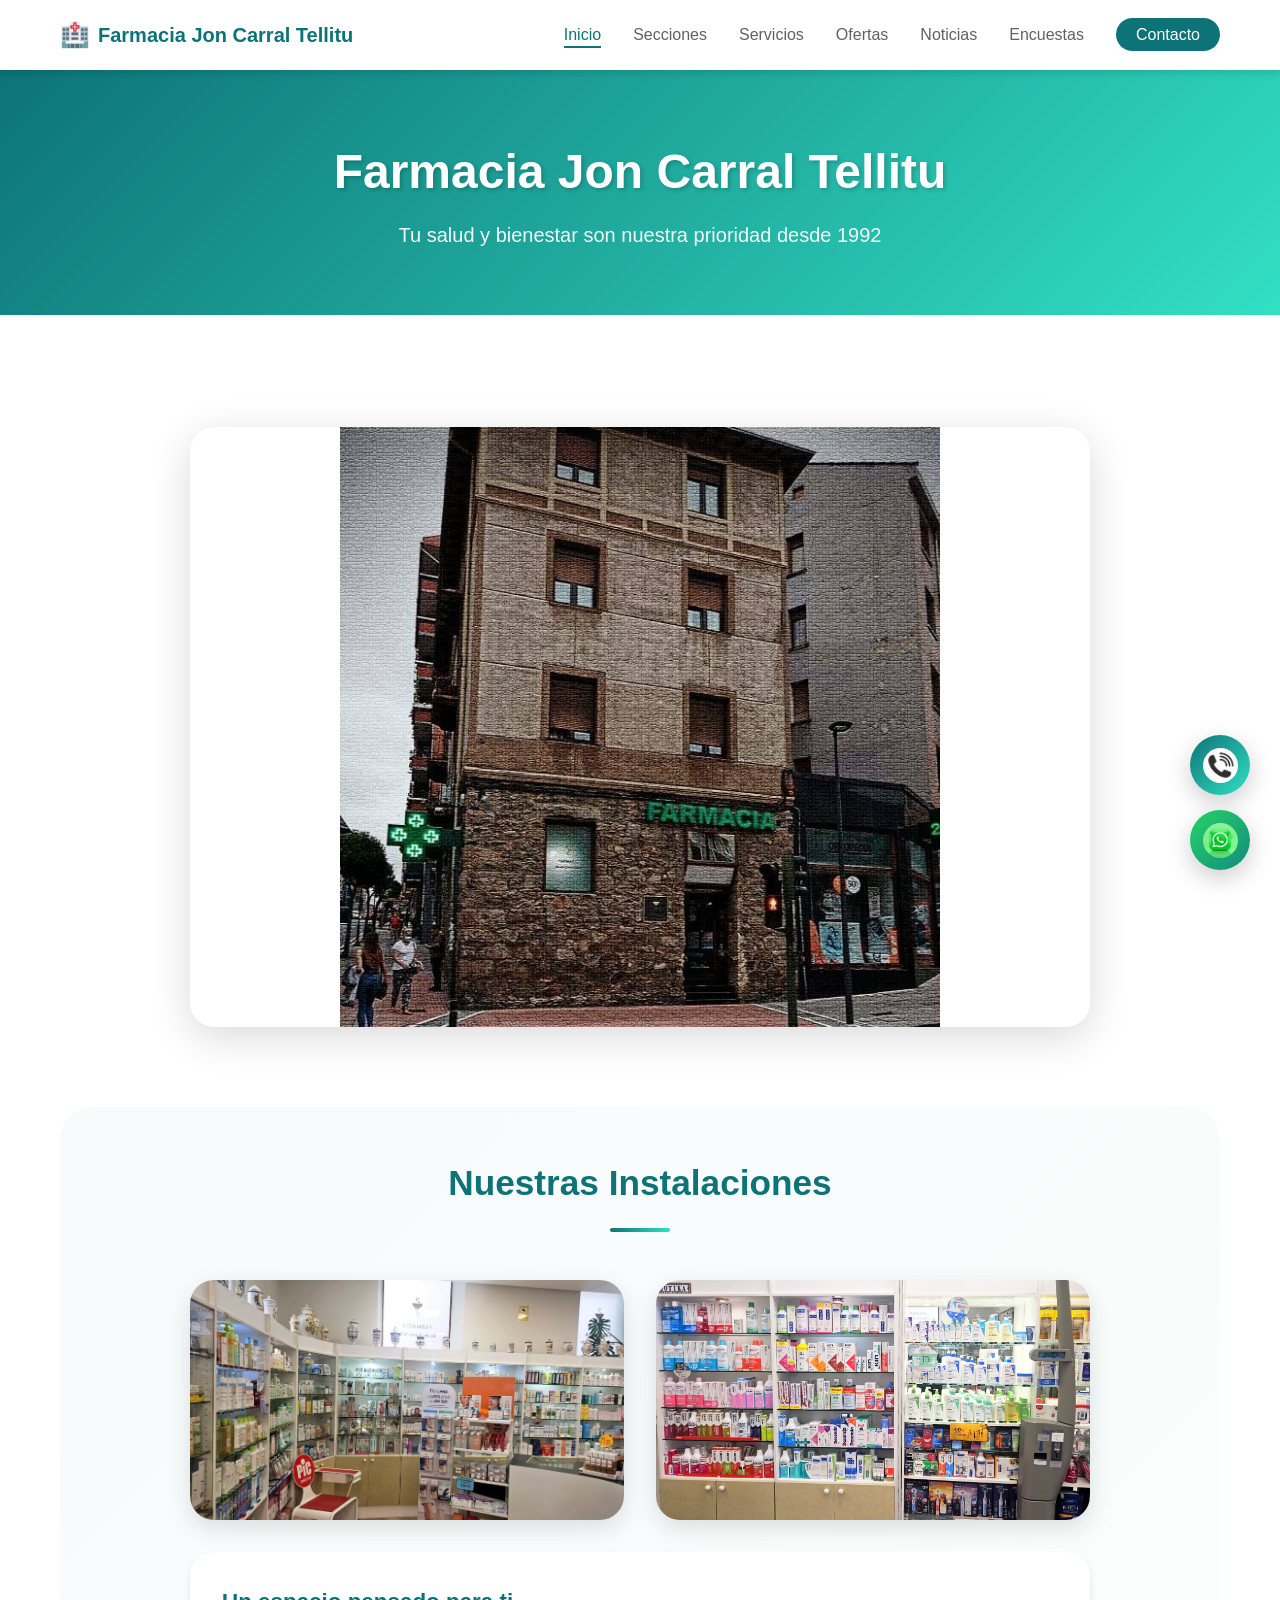
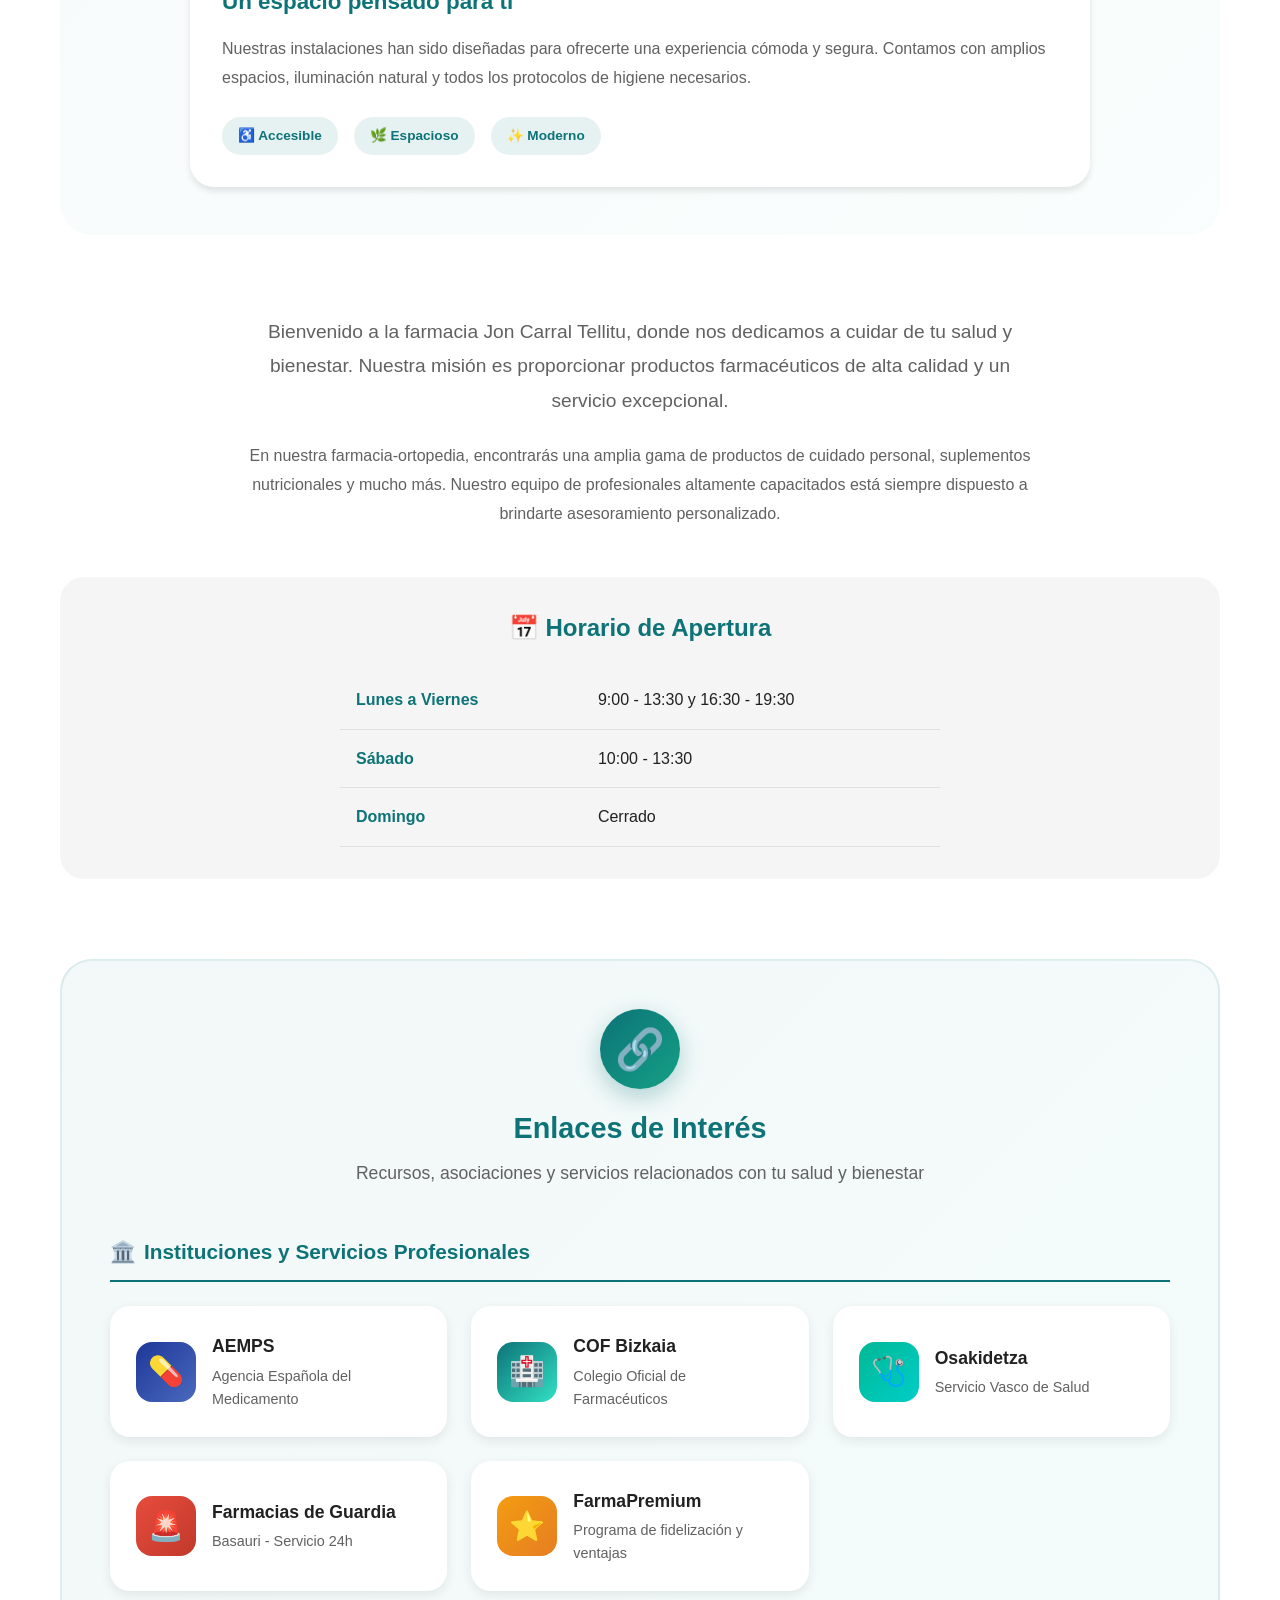
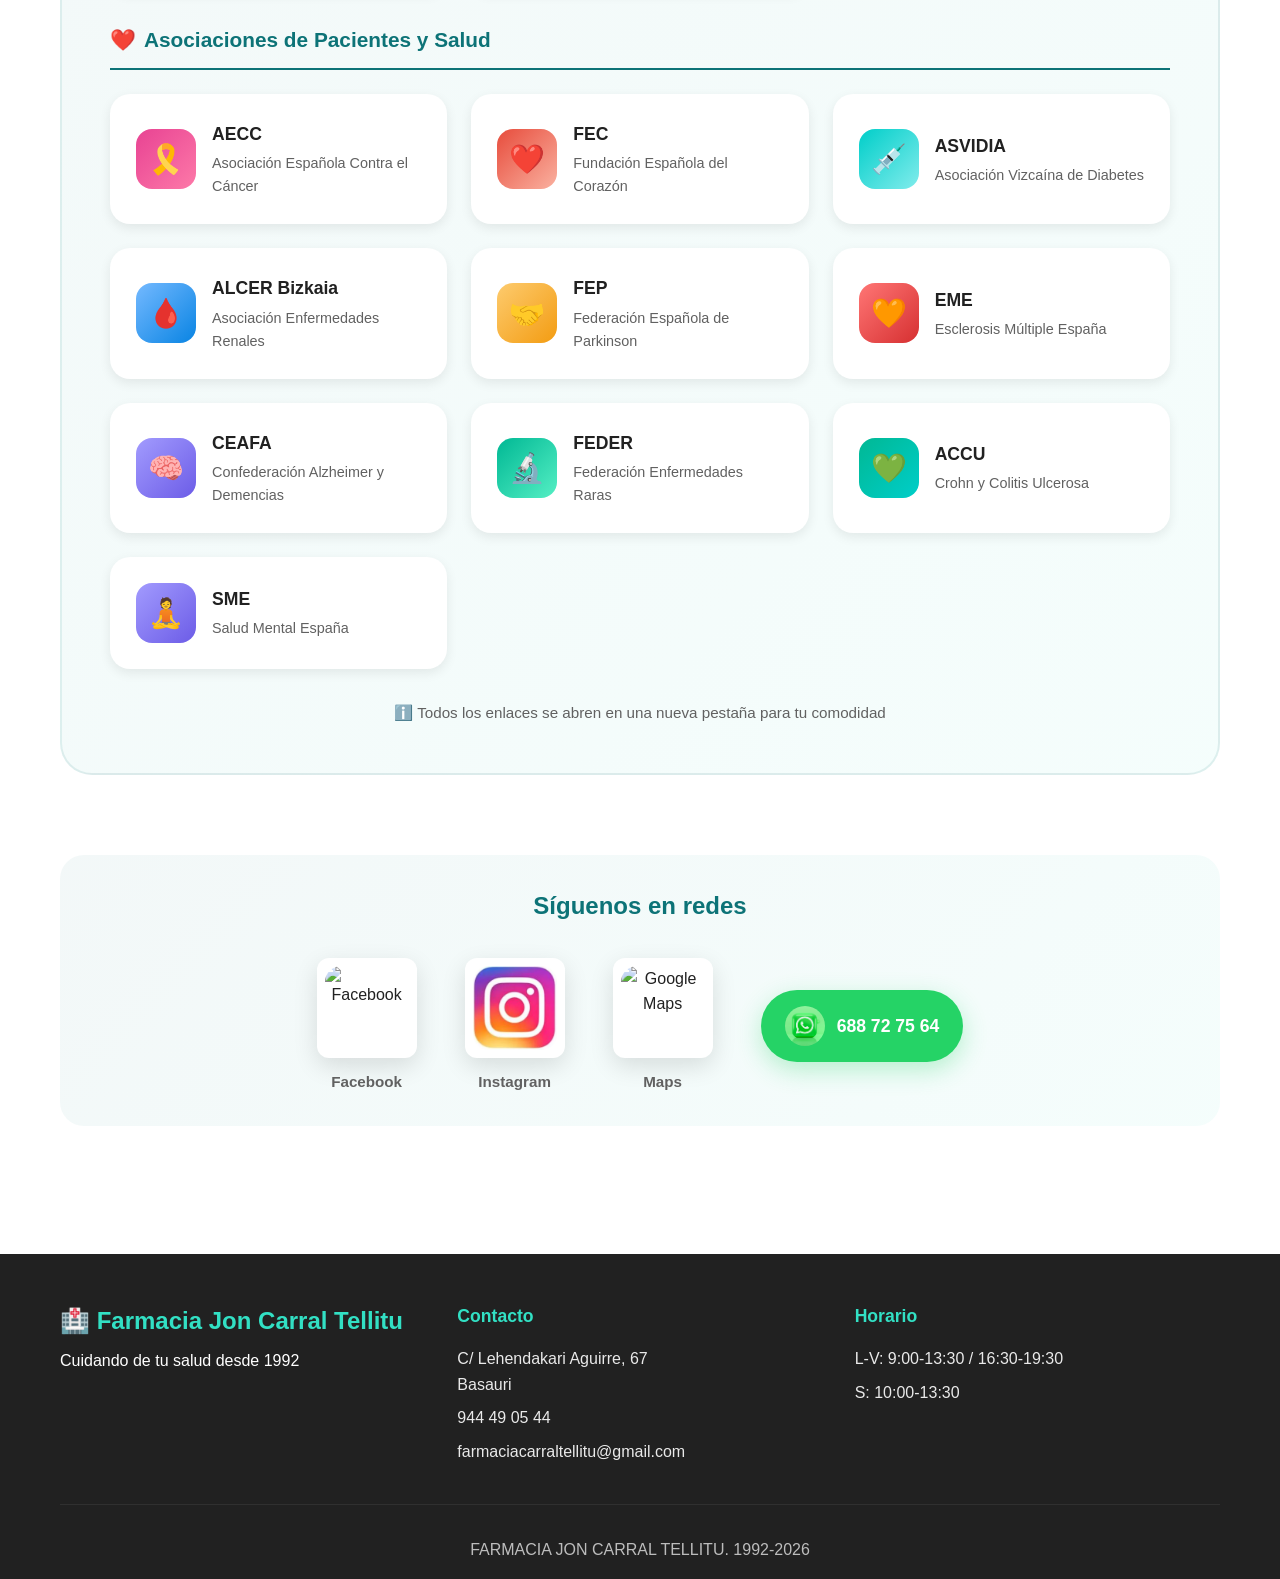
==== index.html @ be155a73 "Add files via upload" ====
<!DOCTYPE html>
<html lang="es">
<head>
    <meta charset="UTF-8">
    <meta http-equiv="X-UA-Compatible" content="IE=edge">
    <meta name="viewport" content="width=device-width, initial-scale=1.0">
    <title>Farmacia Jon Carral Tellitu | Inicio</title>
    <link rel="stylesheet" href="styles.css">
</head>
<body>
    <!-- Navegación -->
    <nav class="navbar">
        <div class="container navbar-container">
            <a href="index.html" class="navbar-brand">
                <span>🏥</span>
                Farmacia Jon Carral Tellitu
            </a>
            <ul class="navbar-menu" id="navbarMenu">
                <li><a href="index.html" class="navbar-link active">Inicio</a></li>
                <li><a href="secciones.html" class="navbar-link">Secciones</a></li>
                <li><a href="servicios.html" class="navbar-link">Servicios</a></li>
                <li><a href="ofertas.html" class="navbar-link">Ofertas</a></li>
                <li><a href="noticias.html" class="navbar-link">Noticias</a></li>
                <li><a href="encuestas.html" class="navbar-link">Encuestas</a></li>
                <li><a href="contacto.html" class="navbar-link btn-contact">Contacto</a></li>
            </ul>
            <div class="navbar-toggle" id="navbarToggle">
                <span></span>
                <span></span>
                <span></span>
            </div>
        </div>
    </nav>

    <!-- Header -->
    <header class="page-header">
        <div class="container">
            <h1 class="page-title">Farmacia Jon Carral Tellitu</h1>
            <p class="page-subtitle">Tu salud y bienestar son nuestra prioridad desde 1992</p>
        </div>
    </header>

    <!-- Contenido -->
    <main class="section">
        <div class="container">
            <!-- Imagen de fachada - CENTRADA -->
            <div class="fachada-container">
                <div class="fachada-wrapper">
                    <img src="fotos/fachada-farmacia.jpg" alt="Fachada de la farmacia Jon Carral Tellitu">
                </div>
            </div>

            <!-- Galería de interiores - SIN LA FOTO DEL MEDIO -->
            <div class="galeria-interiores">
                <h2 class="galeria-titulo">Nuestras Instalaciones</h2>
                
                <div class="galeria-grid-2">
                    <!-- Imagen 1 -->
                    <div class="galeria-item animate-fadeInUp stagger-1">
                        <img src="fotos/interior1.jpg" alt="Interior de la farmacia">
                        <div class="galeria-overlay">
                            <h4>Interior Principal</h4>
                        </div>
                    </div>
                    
                    <!-- Imagen 2 (antes imagen 3) -->
                    <div class="galeria-item animate-fadeInUp stagger-2">
                        <img src="fotos/interior3.jpg" alt="Zona de espera">
                        <div class="galeria-overlay">
                            <h4>Zona de Espera</h4>
                        </div>
                    </div>
                    
                    <!-- Texto descriptivo -->
                    <div class="galeria-texto animate-fadeInUp stagger-3">
                        <h3>Un espacio pensado para ti</h3>
                        <p>Nuestras instalaciones han sido diseñadas para ofrecerte una experiencia cómoda y segura. Contamos con amplios espacios, iluminación natural y todos los protocolos de higiene necesarios.</p>
                        <div class="galeria-tags">
                            <span class="galeria-tag">♿ Accesible</span>
                            <span class="galeria-tag">🌿 Espacioso</span>
                            <span class="galeria-tag">✨ Moderno</span>
                        </div>
                    </div>
                </div>
            </div>

            <!-- Introducción -->
            <div class="intro-seccion">
                <p class="intro-texto-principal">
                    Bienvenido a la farmacia Jon Carral Tellitu, donde nos dedicamos a cuidar de tu salud y bienestar. Nuestra misión es proporcionar productos farmacéuticos de alta calidad y un servicio excepcional.
                </p>
                <p class="intro-texto-secundario">
                    En nuestra farmacia-ortopedia, encontrarás una amplia gama de productos de cuidado personal, suplementos nutricionales y mucho más. Nuestro equipo de profesionales altamente capacitados está siempre dispuesto a brindarte asesoramiento personalizado.
                </p>
            </div>

            <!-- Horario -->
            <div class="horario-section animate-fadeInUp">
                <h2 class="horario-titulo">📅 Horario de Apertura</h2>
                <table class="horario-table">
                    <tr>
                        <th>Lunes a Viernes</th>
                        <td>9:00 - 13:30 y 16:30 - 19:30</td>
                    </tr>
                    <tr>
                        <th>Sábado</th>
                        <td>10:00 - 13:30</td>
                    </tr>
                    <tr>
                        <th>Domingo</th>
                        <td>Cerrado</td>
                    </tr>
                </table>
            </div>

            <!-- Enlaces de Interés -->
            <div class="enlaces-interes">
                <div class="enlaces-header">
                    <div class="enlaces-icono">🔗</div>
                    <h3 class="enlaces-titulo">Enlaces de Interés</h3>
                    <p class="enlaces-subtitulo">Recursos, asociaciones y servicios relacionados con tu salud y bienestar</p>
                </div>

                <!-- SECCIÓN 1: Enlaces Institucionales -->
                <h4 class="enlaces-seccion-titulo"><span>🏛️</span> Instituciones y Servicios Profesionales</h4>
                
                <div class="enlaces-grid">
                    <a href="https://www.aemps.gob.es/" target="_blank" rel="noopener noreferrer" class="enlace-card">
                        <div class="enlace-icono aemps">💊</div>
                        <div class="enlace-info">
                            <h4>AEMPS</h4>
                            <p>Agencia Española del Medicamento</p>
                        </div>
                    </a>

                    <a href="https://www.cofbizkaia.eus/" target="_blank" rel="noopener noreferrer" class="enlace-card">
                        <div class="enlace-icono cof">🏥</div>
                        <div class="enlace-info">
                            <h4>COF Bizkaia</h4>
                            <p>Colegio Oficial de Farmacéuticos</p>
                        </div>
                    </a>

                    <a href="https://www.osakidetza.euskadi.eus/" target="_blank" rel="noopener noreferrer" class="enlace-card">
                        <div class="enlace-icono osakidetza">🩺</div>
                        <div class="enlace-info">
                            <h4>Osakidetza</h4>
                            <p>Servicio Vasco de Salud</p>
                        </div>
                    </a>

                    <a href="https://www.cofbizkaia.eus/farmacia_de_guardia/" target="_blank" rel="noopener noreferrer" class="enlace-card">
                        <div class="enlace-icono guardia">🚨</div>
                        <div class="enlace-info">
                            <h4>Farmacias de Guardia</h4>
                            <p>Basauri - Servicio 24h</p>
                        </div>
                    </a>

                    <a href="https://farmaciacarraltellitu.farmapremium.com/" target="_blank" rel="noopener noreferrer" class="enlace-card">
                        <div class="enlace-icono farmapremium">⭐</div>
                        <div class="enlace-info">
                            <h4>FarmaPremium</h4>
                            <p>Programa de fidelización y ventajas</p>
                        </div>
                    </a>
                </div>

                <!-- SECCIÓN 2: Asociaciones de Pacientes -->
                <h4 class="enlaces-seccion-titulo"><span>❤️</span> Asociaciones de Pacientes y Salud</h4>
                
                <div class="enlaces-grid">
                    <a href="https://www.aecc.es/" target="_blank" rel="noopener noreferrer" class="enlace-card">
                        <div class="enlace-icono aecc">🎗️</div>
                        <div class="enlace-info">
                            <h4>AECC</h4>
                            <p>Asociación Española Contra el Cáncer</p>
                        </div>
                    </a>

                    <a href="https://www.fundaciondelcorazon.com/" target="_blank" rel="noopener noreferrer" class="enlace-card">
                        <div class="enlace-icono fec">❤️</div>
                        <div class="enlace-info">
                            <h4>FEC</h4>
                            <p>Fundación Española del Corazón</p>
                        </div>
                    </a>

                    <a href="https://asvidia.org/" target="_blank" rel="noopener noreferrer" class="enlace-card">
                        <div class="enlace-icono asvidia">💉</div>
                        <div class="enlace-info">
                            <h4>ASVIDIA</h4>
                            <p>Asociación Vizcaína de Diabetes</p>
                        </div>
                    </a>

                    <a href="https://www.alcerbizkaia.org/" target="_blank" rel="noopener noreferrer" class="enlace-card">
                        <div class="enlace-icono alcer">🩸</div>
                        <div class="enlace-info">
                            <h4>ALCER Bizkaia</h4>
                            <p>Asociación Enfermedades Renales</p>
                        </div>
                    </a>

                    <a href="https://www.esparkinson.es/" target="_blank" rel="noopener noreferrer" class="enlace-card">
                        <div class="enlace-icono fep">🤝</div>
                        <div class="enlace-info">
                            <h4>FEP</h4>
                            <p>Federación Española de Parkinson</p>
                        </div>
                    </a>

                    <a href="https://www.esclerosismultiple.com/" target="_blank" rel="noopener noreferrer" class="enlace-card">
                        <div class="enlace-icono eme">🧡</div>
                        <div class="enlace-info">
                            <h4>EME</h4>
                            <p>Esclerosis Múltiple España</p>
                        </div>
                    </a>

                    <a href="https://www.ceafa.es/" target="_blank" rel="noopener noreferrer" class="enlace-card">
                        <div class="enlace-icono ceafa">🧠</div>
                        <div class="enlace-info">
                            <h4>CEAFA</h4>
                            <p>Confederación Alzheimer y Demencias</p>
                        </div>
                    </a>

                    <a href="https://www.enfermedades-raras.org/" target="_blank" rel="noopener noreferrer" class="enlace-card">
                        <div class="enlace-icono feder">🔬</div>
                        <div class="enlace-info">
                            <h4>FEDER</h4>
                            <p>Federación Enfermedades Raras</p>
                        </div>
                    </a>

                    <a href="https://www.accu.es/" target="_blank" rel="noopener noreferrer" class="enlace-card">
                        <div class="enlace-icono accu">💚</div>
                        <div class="enlace-info">
                            <h4>ACCU</h4>
                            <p>Crohn y Colitis Ulcerosa</p>
                        </div>
                    </a>

                    <a href="https://www.saludmentalespana.es/" target="_blank" rel="noopener noreferrer" class="enlace-card">
                        <div class="enlace-icono sme">🧘</div>
                        <div class="enlace-info">
                            <h4>SME</h4>
                            <p>Salud Mental España</p>
                        </div>
                    </a>
                </div>

                <p class="enlaces-nota">
                    <span>ℹ️</span> 
                    Todos los enlaces se abren en una nueva pestaña para tu comodidad
                </p>
            </div>

            <!-- Redes sociales - BOTÓN WHATSAPP CORREGIDO -->
            <div class="redes-sociales">
                <h3>Síguenos en redes</h3>
                
                <div class="redes-container">
                    
                    <a href="https://www.facebook.com/farmaciajoncarral" target="_blank" rel="noopener noreferrer" class="red-social">
                        <div class="red-icono">
                            <img src="fotos/facebook.jpg" alt="Facebook">
                        </div>
                        <span class="red-nombre">Facebook</span>
                    </a>

                    <a href="https://www.instagram.com/farmaciajoncarral/" target="_blank" rel="noopener noreferrer" class="red-social">
                        <div class="red-icono">
                            <img src="fotos/instagram.jpg" alt="Instagram">
                        </div>
                        <span class="red-nombre">Instagram</span>
                    </a>

                    <a href="https://maps.app.goo.gl/wm9yKZXTFr1TbmyE9" target="_blank" rel="noopener noreferrer" class="red-social">
                        <div class="red-icono">
                            <img src="fotos/maps.jpg" alt="Google Maps">
                        </div>
                        <span class="red-nombre">Maps</span>
                    </a>

                    <a href="https://wa.me/34688727564" target="_blank" rel="noopener noreferrer" class="red-social whatsapp">
                        <div class="whatsapp-boton">
                            <img src="fotos/whatsapp.jpg" alt="WhatsApp">
                            <span>688 72 75 64</span>
                        </div>
                    </a>
                    
                </div>
            </div>
        </div>
    </main>

    <!-- Footer -->
    <footer class="footer">
        <div class="container">
            <div class="footer-content">
                <div>
                    <div class="footer-brand">🏥 Farmacia Jon Carral Tellitu</div>
                    <p>Cuidando de tu salud desde 1992</p>
                </div>
                <div class="footer-section">
                    <h4>Contacto</h4>
                    <p>C/ Lehendakari Aguirre, 67<br>Basauri</p>
                    <p>944 49 05 44</p>
                    <p>farmaciacarraltellitu@gmail.com</p>
                </div>
                <div class="footer-section">
                    <h4>Horario</h4>
                    <p>L-V: 9:00-13:30 / 16:30-19:30</p>
                    <p>S: 10:00-13:30</p>
                </div>
            </div>
            <div class="footer-bottom">
                <p>FARMACIA JON CARRAL TELLITU. 1992-2026</p>
            </div>
        </div>
    </footer>

    <!-- Botones flotantes -->
    <div class="contacto-flotante">
        <a href="tel:944490544" class="btn-flotante btn-llamada" title="Llamar a la farmacia">
            <img src="fotos/telefono.jpg" alt="Llamar">
            <span class="tooltip">944 49 05 44</span>
        </a>
        
        <a href="https://wa.me/34688727564" target="_blank" rel="noopener noreferrer" class="btn-flotante btn-whatsapp" title="WhatsApp">
            <img src="fotos/whatsapp.jpg" alt="WhatsApp">
            <span class="tooltip">WhatsApp</span>
        </a>
    </div>

    <script>
        const navbarToggle = document.getElementById('navbarToggle');
        const navbarMenu = document.getElementById('navbarMenu');
        
        navbarToggle.addEventListener('click', () => {
            navbarMenu.classList.toggle('active');
            navbarToggle.classList.toggle('active');
        });
        
        window.addEventListener('scroll', () => {
            const navbar = document.querySelector('.navbar');
            if (window.scrollY > 50) {
                navbar.classList.add('scrolled');
            } else {
                navbar.classList.remove('scrolled');
            }
        });
    </script>
</body>
</html>
---- styles.css ----
/* ============================================
   FARMACIA JON CARRAL TELLITU - STYLES
   Optimizado para GitHub Pages
   Última actualización: Marzo 2026
   ============================================ */

/* Variables CSS */
:root {
    --primary: #0d7377;
    --primary-light: #14a085;
    --secondary: #14919b;
    --accent: #32e0c4;
    --dark: #212121;
    --light: #ffffff;
    --gray: #f5f5f5;
    --gray-dark: #616161;
    --danger: #e74c3c;
    --success: #25d366;
    --warning: #f39c12;
    --shadow: 0 4px 6px rgba(0, 0, 0, 0.1);
    --shadow-md: 0 8px 24px rgba(0, 0, 0, 0.12);
    --shadow-lg: 0 10px 40px rgba(0, 0, 0, 0.15);
    --radius: 12px;
    --radius-sm: 8px;
    --radius-lg: 24px;
    --transition: all 0.3s ease;
}

/* Reset y Base */
* {
    margin: 0;
    padding: 0;
    box-sizing: border-box;
}

html {
    scroll-behavior: smooth;
}

body {
    font-family: 'Segoe UI', Tahoma, Geneva, Verdana, sans-serif;
    line-height: 1.6;
    color: var(--dark);
    background-color: var(--light);
}

img {
    max-width: 100%;
    height: auto;
    display: block;
}

a {
    text-decoration: none;
    color: inherit;
}

/* Container */
.container {
    max-width: 1200px;
    margin: 0 auto;
    padding: 0 20px;
}

/* ============================================
   UTILIDADES
   ============================================ */
.text-center { text-align: center; }
.animate-fadeInUp { animation: fadeInUp 0.8s ease forwards; }
.stagger-1 { animation-delay: 0.1s; }
.stagger-2 { animation-delay: 0.2s; }
.stagger-3 { animation-delay: 0.3s; }
.stagger-4 { animation-delay: 0.4s; }
.stagger-5 { animation-delay: 0.5s; }
.stagger-6 { animation-delay: 0.6s; }
.stagger-7 { animation-delay: 0.7s; }

@keyframes fadeInUp {
    from {
        opacity: 0;
        transform: translateY(30px);
    }
    to {
        opacity: 1;
        transform: translateY(0);
    }
}

/* ============================================
   NAVEGACIÓN
   ============================================ */
.navbar {
    background: var(--light);
    box-shadow: var(--shadow);
    position: sticky;
    top: 0;
    z-index: 1000;
    transition: var(--transition);
}

.navbar.scrolled {
    box-shadow: 0 4px 20px rgba(0, 0, 0, 0.1);
}

.navbar-container {
    display: flex;
    justify-content: space-between;
    align-items: center;
    padding: 1rem 20px;
}

.navbar-brand {
    display: flex;
    align-items: center;
    gap: 0.5rem;
    font-size: 1.25rem;
    font-weight: 700;
    color: var(--primary);
}

.navbar-brand span {
    font-size: 1.5rem;
}

.navbar-menu {
    display: flex;
    list-style: none;
    gap: 2rem;
    align-items: center;
}

.navbar-link {
    color: var(--gray-dark);
    font-weight: 500;
    transition: var(--transition);
    position: relative;
}

.navbar-link:hover,
.navbar-link.active {
    color: var(--primary);
}

.navbar-link.active::after {
    content: '';
    position: absolute;
    bottom: -5px;
    left: 0;
    width: 100%;
    height: 2px;
    background: var(--primary);
}

.btn-contact {
    background: var(--primary);
    color: var(--light) !important;
    padding: 0.5rem 1.25rem;
    border-radius: 50px;
    transition: var(--transition);
}

.btn-contact:hover {
    background: var(--secondary);
    transform: translateY(-2px);
}

/* Menú hamburguesa */
.navbar-toggle {
    display: none;
    flex-direction: column;
    gap: 5px;
    cursor: pointer;
    padding: 5px;
}

.navbar-toggle span {
    width: 25px;
    height: 3px;
    background: var(--dark);
    transition: var(--transition);
    border-radius: 3px;
}

/* ============================================
   HEADER DE PÁGINA
   ============================================ */
.page-header {
    background: linear-gradient(135deg, var(--primary), var(--accent));
    color: var(--light);
    padding: 4rem 0;
    text-align: center;
}

.page-title {
    font-size: 3rem;
    font-weight: 800;
    margin-bottom: 0.5rem;
    text-shadow: 2px 2px 4px rgba(0,0,0,0.2);
}

.page-subtitle {
    font-size: 1.25rem;
    opacity: 0.95;
}

/* ============================================
   SECCIONES GENERALES
   ============================================ */
.section {
    padding: 4rem 0;
}

.section-title {
    text-align: center;
    font-size: 2.5rem;
    color: var(--primary);
    margin-bottom: 1rem;
}

.section-subtitle {
    text-align: center;
    color: var(--gray-dark);
    max-width: 600px;
    margin: 0 auto 3rem;
    font-size: 1.1rem;
}

.intro-text {
    text-align: center;
    max-width: 700px;
    margin: 0 auto 3rem;
    font-size: 1.1rem;
    color: var(--gray-dark);
}

/* ============================================
   CARDS
   ============================================ */
.card {
    background: var(--light);
    border-radius: var(--radius-lg);
    padding: 2rem;
    box-shadow: var(--shadow);
    transition: var(--transition);
}

.card:hover {
    box-shadow: var(--shadow-lg);
}

/* ============================================
   BOTONES
   ============================================ */
.btn {
    display: inline-block;
    padding: 1rem 2rem;
    border-radius: 50px;
    font-weight: 600;
    transition: var(--transition);
    border: none;
    cursor: pointer;
    font-size: 1rem;
}

.btn-primary {
    background: linear-gradient(135deg, var(--primary), var(--accent));
    color: var(--light);
}

.btn-primary:hover {
    transform: translateY(-3px);
    box-shadow: 0 10px 30px rgba(13, 115, 119, 0.3);
}

.btn-accent {
    background: var(--accent);
    color: var(--dark);
}

.btn-outline {
    background: transparent;
    border: 2px solid var(--primary);
    color: var(--primary);
}

.btn-outline:hover {
    background: var(--primary);
    color: var(--light);
}

/* ============================================
   OFERTAS - MARCAS
   ============================================ */
.oferta-marca-section {
    margin-bottom: 4rem;
}

.marca-header {
    display: flex;
    align-items: center;
    gap: 1rem;
    margin-bottom: 2rem;
    padding: 1.5rem;
    border-radius: var(--radius);
}

.marca-header.isdin {
    background: linear-gradient(135deg, #f5f0e8, #e8e0d5);
}

.marca-header.eucerin {
    background: linear-gradient(135deg, #e8f4f8, #d0e8f0);
}

.marca-header.avene {
    background: linear-gradient(135deg, #e8f0f8, #d0e0f0);
}

.marca-nombre {
    font-size: 2.5rem;
    font-weight: 800;
    letter-spacing: 2px;
}

.marca-header.isdin .marca-nombre { color: #1a1a1a; }
.marca-header.eucerin .marca-nombre { color: #005f6b; }
.marca-header.avene .marca-nombre { color: #003d7a; font-style: italic; }

.marca-divider {
    width: 2px;
    height: 40px;
    background: currentColor;
    opacity: 0.3;
}

.marca-tagline {
    color: var(--gray-dark);
    font-size: 1rem;
}

/* Oferta destacada */
.oferta-destacada {
    border-radius: var(--radius-lg);
    overflow: hidden;
    box-shadow: var(--shadow-lg);
    display: grid;
    grid-template-columns: 1fr 1fr;
    gap: 0;
    align-items: stretch;
}

.oferta-destacada.isdin {
    background: linear-gradient(135deg, #faf8f5, #f0ebe3);
}

.oferta-destacada.avene {
    background: linear-gradient(135deg, #003d7a, #0056a6);
    color: var(--light);
}

.oferta-imagen-container {
    position: relative;
    overflow: hidden;
    min-height: 400px;
}

.oferta-imagen-container img {
    width: 100%;
    height: 100%;
    object-fit: cover;
}

.promo-badge {
    position: absolute;
    top: 20px;
    left: 20px;
    background: #1a1a1a;
    color: var(--light);
    padding: 0.5rem 1rem;
    border-radius: 50px;
    font-weight: 700;
    font-size: 0.9rem;
}

.oferta-contenido {
    padding: 3rem;
    display: flex;
    flex-direction: column;
    justify-content: center;
}

.descuento-big {
    display: inline-block;
    padding: 0.75rem 1.5rem;
    border-radius: var(--radius);
    font-size: 3rem;
    font-weight: 800;
    margin-bottom: 1rem;
    width: fit-content;
}

.oferta-destacada.isdin .descuento-big {
    background: #1a1a1a;
    color: var(--light);
}

.oferta-destacada.avene .descuento-big.naranja {
    background: #ff8c00;
    color: var(--light);
}

.oferta-contenido h2 {
    font-size: 1.8rem;
    margin-bottom: 1rem;
    font-weight: 700;
}

.oferta-destacada.isdin .oferta-contenido h2 { color: #1a1a1a; }

.oferta-descripcion {
    font-size: 1.1rem;
    line-height: 1.6;
    margin-bottom: 1.5rem;
    opacity: 0.95;
}

.oferta-destacada.isdin .oferta-descripcion { color: #555; }

/* Fechas de promoción */
.fecha-promo {
    padding: 1.5rem;
    border-radius: var(--radius);
    margin-bottom: 1.5rem;
}

.fecha-promo.dark {
    background: var(--light);
    border-left: 4px solid #1a1a1a;
}

.fecha-promo.verde {
    background: #f0f9fb;
    color: #005f6b;
}

.fecha-promo.dorado {
    background: #faf5e6;
    color: #b8941f;
}

.fecha-promo.glass {
    background: rgba(255,255,255,0.15);
    backdrop-filter: blur(10px);
}

.fecha-label {
    display: flex;
    align-items: center;
    gap: 0.5rem;
    font-size: 0.9rem;
    margin-bottom: 0.5rem;
    font-weight: 600;
    opacity: 0.9;
}

.fecha-valor {
    font-size: 1.3rem;
    font-weight: 700;
}

/* Tags */
.tags-productos {
    display: flex;
    flex-wrap: wrap;
    gap: 0.5rem;
}

.tag {
    background: rgba(26,26,26,0.1);
    padding: 0.4rem 1rem;
    border-radius: 20px;
    font-size: 0.85rem;
    color: #555;
}

/* Grid dual de ofertas */
.ofertas-grid-dual {
    display: grid;
    grid-template-columns: repeat(auto-fit, minmax(400px, 1fr));
    gap: 2rem;
}

/* Cards Eucerin */
.oferta-card-eucerin {
    background: var(--light);
    border-radius: var(--radius-lg);
    overflow: hidden;
    transition: var(--transition);
}

.oferta-card-eucerin:nth-child(1) {
    box-shadow: 0 10px 40px rgba(0,95,107,0.15);
    border: 2px solid #e8f4f8;
}

.oferta-card-eucerin:nth-child(2) {
    box-shadow: 0 10px 40px rgba(212,175,55,0.15);
    border: 2px solid #faf5e6;
}

.oferta-card-eucerin:hover {
    transform: translateY(-10px);
    box-shadow: 0 20px 60px rgba(0,0,0,0.15);
}

.card-imagen-container {
    position: relative;
    width: 100%;
    background: #f5f5f5;
    line-height: 0;
}

.card-imagen-container img {
    width: 100%;
    height: auto;
    display: block;
}

.badge-descuento {
    position: absolute;
    top: 20px;
    right: 20px;
    width: 80px;
    height: 80px;
    border-radius: 50%;
    display: flex;
    align-items: center;
    justify-content: center;
    font-size: 1.5rem;
    font-weight: 800;
    color: var(--light);
    box-shadow: 0 4px 15px rgba(0,0,0,0.3);
}

.badge-descuento.verde {
    background: linear-gradient(135deg, #005f6b, #008896);
}

.badge-descuento.dorado {
    background: linear-gradient(135deg, #d4af37, #b8941f);
}

.card-contenido {
    padding: 2rem;
}

.card-contenido h3 {
    font-size: 1.4rem;
    margin-bottom: 0.5rem;
    font-weight: 700;
}

.oferta-card-eucerin:nth-child(1) .card-contenido h3 { color: #005f6b; }
.oferta-card-eucerin:nth-child(2) .card-contenido h3 { color: #b8941f; }

.card-contenido p {
    color: var(--gray-dark);
    margin-bottom: 1.5rem;
    line-height: 1.5;
}

.nota-promo {
    font-size: 0.85rem;
    color: #888;
    font-style: italic;
}

.nota-promo.light {
    color: rgba(255,255,255,0.8);
}

/* ============================================
   BANNER PROMOCIONAL
   ============================================ */
.promo-banner {
    background: linear-gradient(135deg, var(--primary), var(--accent));
    border-radius: var(--radius-lg);
    padding: 3rem;
    text-align: center;
    color: var(--light);
    margin: 4rem 0;
}

.promo-banner h2 {
    font-size: 2rem;
    margin-bottom: 1rem;
}

.promo-banner p {
    font-size: 1.2rem;
    opacity: 0.95;
}

/* ============================================
   REDES SOCIALES
   ============================================ */
.redes-sociales {
    text-align: center;
    margin: 4rem 0;
    padding: 2rem;
    background: linear-gradient(135deg, rgba(13, 115, 119, 0.05), rgba(50, 224, 196, 0.05));
    border-radius: var(--radius-lg);
}

.redes-sociales h3 {
    color: var(--primary);
    margin-bottom: 2rem;
    font-size: 1.5rem;
    font-weight: 700;
}

.redes-container {
    display: flex;
    justify-content: center;
    gap: 3rem;
    flex-wrap: wrap;
    align-items: center;
}

.red-social {
    transition: var(--transition);
    text-decoration: none;
}

.red-icono {
    width: 100px;
    height: 100px;
    border-radius: var(--radius);
    overflow: hidden;
    box-shadow: var(--shadow-md);
    transition: var(--transition);
    background: var(--light);
    padding: 8px;
}

.red-icono img {
    width: 100%;
    height: 100%;
    object-fit: cover;
    border-radius: 16px;
}

.red-nombre {
    display: block;
    margin-top: 0.75rem;
    color: var(--gray-dark);
    font-weight: 600;
    font-size: 0.95rem;
}

.red-social:hover .red-icono {
    transform: translateY(-10px) scale(1.05);
    box-shadow: 0 16px 40px rgba(13, 115, 119, 0.25);
}

.red-social:hover .red-nombre {
    color: var(--primary);
}

/* WhatsApp especial */
.whatsapp-boton {
    display: flex;
    align-items: center;
    gap: 0.75rem;
    padding: 1rem 1.5rem;
    background: var(--success);
    border-radius: 50px;
    color: var(--light);
    box-shadow: 0 8px 24px rgba(37, 211, 102, 0.3);
    transition: var(--transition);
}

.whatsapp-boton img {
    width: 40px;
    height: 40px;
    border-radius: 50%;
    object-fit: cover;
}

.whatsapp-boton span {
    font-weight: 700;
    font-size: 1.1rem;
}

.red-social.whatsapp:hover .whatsapp-boton {
    transform: translateY(-5px) scale(1.05);
    box-shadow: 0 12px 30px rgba(37, 211, 102, 0.4);
}

/* ============================================
   FOOTER
   ============================================ */
.footer {
    background: var(--dark);
    color: var(--light);
    padding: 3rem 0 1rem;
}

.footer-content {
    display: grid;
    grid-template-columns: repeat(auto-fit, minmax(250px, 1fr));
    gap: 2rem;
    margin-bottom: 2rem;
}

.footer-brand {
    font-size: 1.5rem;
    font-weight: 700;
    margin-bottom: 0.5rem;
    color: var(--accent);
}

.footer-section h4 {
    font-size: 1.1rem;
    margin-bottom: 1rem;
    color: var(--accent);
}

.footer-section p {
    margin-bottom: 0.5rem;
    opacity: 0.9;
}

.footer-bottom {
    text-align: center;
    padding-top: 2rem;
    border-top: 1px solid rgba(255,255,255,0.1);
    opacity: 0.7;
}

/* ============================================
   BOTONES FLOTANTES
   ============================================ */
.contacto-flotante {
    position: fixed;
    bottom: 30px;
    right: 30px;
    z-index: 9999;
    display: flex;
    flex-direction: column;
    gap: 15px;
}

.btn-flotante {
    width: 60px;
    height: 60px;
    border-radius: 50%;
    display: flex;
    align-items: center;
    justify-content: center;
    box-shadow: 0 8px 24px rgba(0,0,0,0.2);
    transition: var(--transition);
    text-decoration: none;
    position: relative;
    overflow: hidden;
}

.btn-llamada {
    background: linear-gradient(135deg, var(--primary), var(--accent));
}

.btn-whatsapp {
    background: linear-gradient(135deg, var(--success), #128c7e);
    animation: pulse 2s infinite;
}

.btn-flotante img {
    width: 35px;
    height: 35px;
    object-fit: cover;
    border-radius: 50%;
}

.tooltip {
    position: absolute;
    right: 70px;
    background: var(--dark);
    color: var(--light);
    padding: 8px 12px;
    border-radius: 8px;
    font-size: 14px;
    font-weight: 600;
    white-space: nowrap;
    opacity: 0;
    visibility: hidden;
    transition: var(--transition);
    box-shadow: 0 4px 12px rgba(0,0,0,0.15);
}

.btn-flotante:hover {
    transform: scale(1.1) translateY(-5px);
}

.btn-flotante:hover .tooltip {
    opacity: 1;
    visibility: visible;
    right: 75px;
}

.btn-whatsapp:hover {
    animation: none;
    box-shadow: 0 12px 32px rgba(37, 211, 102, 0.6);
}

.btn-llamada:hover {
    box-shadow: 0 12px 32px rgba(13, 115, 119, 0.6);
}

@keyframes pulse {
    0% { box-shadow: 0 8px 24px rgba(37, 211, 102, 0.4); }
    50% { box-shadow: 0 8px 24px rgba(37, 211, 102, 0.7), 0 0 0 10px rgba(37, 211, 102, 0.1); }
    100% { box-shadow: 0 8px 24px rgba(37, 211, 102, 0.4); }
}

/* ============================================
   PÁGINA DE INICIO - CORRECCIONES
   ============================================ */

/* FACHADA CENTRADA Y GRANDE */
.fachada-container {
    width: 100%;
    display: flex;
    justify-content: center;
    align-items: center;
    margin: 3rem 0;
    padding: 0 20px;
}

.fachada-wrapper {
    width: 100%;
    max-width: 900px;
    border-radius: var(--radius-lg);
    overflow: hidden;
    box-shadow: var(--shadow-lg);
}

.fachada-wrapper img {
    width: 100%;
    height: auto;
    max-height: 600px;
    object-fit: contain;
    display: block;
    margin: 0 auto;
}

/* GALERÍA DE 2 FOTOS (SIN LA DEL MEDIO) */
.galeria-grid-2 {
    display: grid;
    grid-template-columns: repeat(2, 1fr);
    gap: 2rem;
    max-width: 900px;
    margin: 0 auto;
}

.galeria-grid-2 .galeria-texto {
    grid-column: span 2;
}

/* INTRO SECCIÓN */
.intro-seccion {
    max-width: 800px;
    margin: 3rem auto;
    text-align: center;
}

.intro-texto-principal {
    font-size: 1.2rem;
    color: var(--gray-dark);
    margin-bottom: 1.5rem;
    line-height: 1.8;
}

.intro-texto-secundario {
    color: var(--gray-dark);
    line-height: 1.8;
}

/* HORARIO TÍTULO */
.horario-titulo {
    text-align: center;
    color: var(--primary);
    margin-bottom: 1.5rem;
}

/* Galería de interiores */
.galeria-interiores {
    margin: 5rem 0;
    padding: 3rem;
    background: linear-gradient(135deg, rgba(13, 115, 119, 0.03), rgba(50, 224, 196, 0.03));
    border-radius: 32px;
}

.galeria-titulo {
    text-align: center;
    color: var(--primary);
    margin-bottom: 3rem;
    font-size: 2.2rem;
    font-weight: 800;
}

.galeria-titulo::after {
    content: '';
    display: block;
    width: 60px;
    height: 4px;
    background: linear-gradient(90deg, var(--primary), var(--accent));
    margin: 1rem auto 0;
    border-radius: 2px;
}

.galeria-item {
    position: relative;
    border-radius: 24px;
    overflow: hidden;
    box-shadow: var(--shadow-md);
    cursor: pointer;
    background: white;
}

.galeria-item img {
    width: 100%;
    height: 240px;
    object-fit: cover;
    transition: transform 0.5s ease;
}

.galeria-item:hover img {
    transform: scale(1.1);
}

.galeria-overlay {
    position: absolute;
    bottom: 0;
    left: 0;
    right: 0;
    background: linear-gradient(to top, rgba(13, 115, 119, 0.9), transparent);
    padding: 1.5rem;
    transform: translateY(100%);
    transition: transform 0.3s ease;
}

.galeria-item:hover .galeria-overlay {
    transform: translateY(0);
}

.galeria-overlay h4 {
    color: white;
    font-size: 1.1rem;
}

.galeria-texto {
    background: white;
    border-radius: 24px;
    padding: 2rem;
    box-shadow: var(--shadow);
    display: flex;
    flex-direction: column;
    justify-content: center;
}

.galeria-texto h3 {
    color: var(--primary);
    margin-bottom: 1rem;
    font-size: 1.4rem;
}

.galeria-texto p {
    color: var(--gray-dark);
    line-height: 1.8;
    margin-bottom: 1.5rem;
}

.galeria-tags {
    display: flex;
    gap: 1rem;
    flex-wrap: wrap;
}

.galeria-tag {
    background: rgba(13, 115, 119, 0.1);
    color: var(--primary);
    padding: 0.5rem 1rem;
    border-radius: 50px;
    font-size: 0.85rem;
    font-weight: 600;
}

/* Horario */
.horario-section {
    margin: 3rem 0;
    padding: 2rem;
    background: var(--gray);
    border-radius: var(--radius-lg);
}

.horario-table {
    width: 100%;
    max-width: 600px;
    margin: 0 auto;
    border-collapse: collapse;
}

.horario-table th,
.horario-table td {
    padding: 1rem;
    text-align: left;
    border-bottom: 1px solid #e0e0e0;
}

.horario-table th {
    color: var(--primary);
    font-weight: 600;
}

/* Enlaces de interés */
.enlaces-interes {
    margin: 5rem 0;
    padding: 3rem;
    background: linear-gradient(135deg, rgba(13, 115, 119, 0.05), rgba(50, 224, 196, 0.05));
    border-radius: 32px;
    border: 2px solid rgba(13, 115, 119, 0.1);
}

.enlaces-header {
    text-align: center;
    margin-bottom: 3rem;
}

.enlaces-icono {
    width: 80px;
    height: 80px;
    background: linear-gradient(135deg, var(--primary), var(--primary-light));
    border-radius: 50%;
    display: flex;
    align-items: center;
    justify-content: center;
    margin: 0 auto 1rem;
    box-shadow: 0 8px 24px rgba(13, 115, 119, 0.3);
    font-size: 2.5rem;
}

.enlaces-titulo {
    color: var(--primary);
    font-size: 1.8rem;
    font-weight: 800;
    margin-bottom: 0.5rem;
}

.enlaces-subtitulo {
    color: var(--gray-dark);
    font-size: 1.1rem;
    max-width: 600px;
    margin: 0 auto;
}

.enlaces-seccion-titulo {
    color: var(--primary);
    font-size: 1.3rem;
    font-weight: 700;
    margin: 2rem 0 1.5rem;
    padding-bottom: 0.75rem;
    border-bottom: 2px solid var(--primary);
    display: flex;
    align-items: center;
    gap: 0.5rem;
}

.enlaces-grid {
    display: grid;
    grid-template-columns: repeat(auto-fit, minmax(300px, 1fr));
    gap: 1.5rem;
    max-width: 1200px;
    margin: 0 auto 2rem;
}

.enlace-card {
    background: white;
    border-radius: 20px;
    padding: 1.5rem;
    box-shadow: 0 4px 12px rgba(0,0,0,0.08);
    text-decoration: none;
    transition: var(--transition);
    display: flex;
    align-items: center;
    gap: 1rem;
    border: 2px solid transparent;
}

.enlace-card:hover {
    transform: translateY(-8px);
    box-shadow: 0 12px 32px rgba(0,0,0,0.12);
    border-color: var(--primary);
}

.enlace-icono {
    width: 60px;
    height: 60px;
    border-radius: 16px;
    display: flex;
    align-items: center;
    justify-content: center;
    flex-shrink: 0;
    font-size: 1.8rem;
}

.enlace-icono.aemps { background: linear-gradient(135deg, #1e3799, #4a69bd); }
.enlace-icono.cof { background: linear-gradient(135deg, var(--primary), var(--accent)); }
.enlace-icono.osakidetza { background: linear-gradient(135deg, #00b894, #00cec9); }
.enlace-icono.guardia { background: linear-gradient(135deg, #e74c3c, #c0392b); }
.enlace-icono.farmapremium { background: linear-gradient(135deg, #f39c12, #e67e22); }
.enlace-icono.aecc { background: linear-gradient(135deg, #e84393, #fd79a8); }
.enlace-icono.fec { background: linear-gradient(135deg, #e74c3c, #fab1a0); }
.enlace-icono.asvidia { background: linear-gradient(135deg, #00cec9, #81ecec); }
.enlace-icono.alcer { background: linear-gradient(135deg, #74b9ff, #0984e3); }
.enlace-icono.fep { background: linear-gradient(135deg, #fdcb6e, #f39c12); }
.enlace-icono.eme { background: linear-gradient(135deg, #ff7675, #d63031); }
.enlace-icono.ceafa { background: linear-gradient(135deg, #a29bfe, #6c5ce7); }
.enlace-icono.feder { background: linear-gradient(135deg, #00b894, #55efc4); }
.enlace-icono.accu { background: linear-gradient(135deg, #00b894, #00cec9); }
.enlace-icono.sme { background: linear-gradient(135deg, #a29bfe, #6c5ce7); }

.enlace-info h4 {
    color: var(--dark);
    font-size: 1.1rem;
    font-weight: 700;
    margin-bottom: 0.25rem;
}

.enlace-info p {
    color: var(--gray-dark);
    font-size: 0.9rem;
    margin: 0;
}

.enlaces-nota {
    max-width: 700px;
    margin: 2rem auto 0;
    text-align: center;
    color: var(--gray-dark);
    font-size: 0.95rem;
}

.enlaces-nota span {
    color: var(--primary);
}

/* ============================================
   PÁGINA DE SECCIONES
   ============================================ */
.secciones-list {
    display: flex;
    flex-direction: column;
    gap: 3rem;
}

.seccion-item {
    background: var(--light);
    border-radius: 30px;
    overflow: hidden;
    box-shadow: var(--shadow-md);
    transition: var(--transition);
    opacity: 0;
    transform: translateY(50px);
    animation: fadeInUp 0.8s ease forwards;
}

.seccion-item:hover {
    transform: translateY(-10px);
    box-shadow: var(--shadow-lg);
}

.seccion-content {
    display: grid;
    grid-template-columns: 1fr 1.2fr;
    min-height: 400px;
}

.seccion-item:nth-child(even) .seccion-content {
    direction: rtl;
}

.seccion-item:nth-child(even) .seccion-text {
    direction: ltr;
}

.seccion-image {
    position: relative;
    overflow: hidden;
    background: linear-gradient(135deg, var(--primary-light), var(--accent));
    display: flex;
    align-items: center;
    justify-content: center;
    min-height: 400px;
}

.seccion-image img {
    width: 100%;
    height: 100%;
    object-fit: cover;
    object-position: center;
    transition: transform 0.6s ease;
    display: block;
}

.seccion-item:hover .seccion-image img {
    transform: scale(1.05);
}

.seccion-text {
    padding: 3rem;
    display: flex;
    flex-direction: column;
    justify-content: center;
}

.seccion-icon {
    width: 80px;
    height: 80px;
    background: linear-gradient(135deg, var(--accent), var(--primary));
    border-radius: 20px;
    display: flex;
    align-items: center;
    justify-content: center;
    font-size: 2.5rem;
    margin-bottom: 1.5rem;
    box-shadow: 0 10px 30px rgba(50, 224, 196, 0.3);
}

.seccion-text h2 {
    font-size: 2.2rem;
    color: var(--primary);
    margin-bottom: 1rem;
    font-weight: 800;
}

.seccion-subtitle {
    color: var(--primary-light);
    font-weight: 600;
    font-size: 1.1rem;
    margin-bottom: 1.5rem;
    display: flex;
    align-items: center;
    gap: 0.5rem;
}

.seccion-text p {
    color: var(--gray-dark);
    line-height: 1.8;
    margin-bottom: 1.5rem;
    font-size: 1.05rem;
}

.features-list {
    list-style: none;
    margin: 1.5rem 0;
}

.features-list li {
    padding: 0.5rem 0;
    padding-left: 1.5rem;
    position: relative;
    color: var(--gray-dark);
    font-weight: 500;
}

.features-list li::before {
    content: '✓';
    position: absolute;
    left: 0;
    color: var(--accent);
    font-weight: bold;
    font-size: 1.2rem;
}

.seccion-cta {
    display: inline-flex;
    align-items: center;
    gap: 0.5rem;
    background: linear-gradient(135deg, var(--primary), var(--accent));
    color: var(--light);
    padding: 1rem 2rem;
    border-radius: 50px;
    text-decoration: none;
    font-weight: 700;
    margin-top: 1rem;
    transition: var(--transition);
    box-shadow: 0 4px 15px rgba(13, 115, 119, 0.3);
    align-self: flex-start;
}

.seccion-cta:hover {
    transform: translateX(5px);
    box-shadow: 0 8px 25px rgba(13, 115, 119, 0.4);
}

.badge {
    display: inline-block;
    background: var(--danger);
    color: var(--light);
    padding: 0.4rem 1rem;
    border-radius: 20px;
    font-size: 0.85rem;
    font-weight: 700;
    margin-bottom: 1rem;
    text-transform: uppercase;
    letter-spacing: 1px;
}

.badge-success {
    background: var(--success);
}

.badge-warning {
    background: var(--warning);
}

/* Sección redes en página de secciones */
.redes-section {
    margin: 6rem 0;
    padding: 4rem;
    background: var(--light);
    border-radius: 30px;
    box-shadow: var(--shadow-md);
    text-align: center;
    position: relative;
    overflow: hidden;
}

.redes-section::before {
    content: '';
    position: absolute;
    top: 0;
    left: 0;
    right: 0;
    height: 5px;
    background: linear-gradient(90deg, var(--primary), var(--accent));
}

.redes-title {
    color: var(--primary);
    margin-bottom: 1rem;
    font-size: 2rem;
    font-weight: 800;
}

.redes-subtitle {
    color: var(--gray-dark);
    margin-bottom: 3rem;
    font-size: 1.1rem;
}

.whatsapp-btn {
    display: inline-flex;
    align-items: center;
    gap: 0.75rem;
    padding: 1rem 2rem;
    background: var(--success);
    border-radius: 50px;
    color: var(--light);
    box-shadow: 0 8px 24px rgba(37, 211, 102, 0.3);
    transition: var(--transition);
    text-decoration: none;
}

.whatsapp-btn img {
    width: 40px;
    height: 40px;
    border-radius: 50%;
    object-fit: cover;
}

.whatsapp-btn span {
    font-weight: 700;
    font-size: 1.1rem;
}

.whatsapp-btn:hover {
    transform: translateY(-5px) scale(1.05);
    box-shadow: 0 12px 30px rgba(37, 211, 102, 0.4);
}

/* ============================================
   PÁGINA DE SERVICIOS
   ============================================ */
.servicios-grid {
    display: grid;
    grid-template-columns: repeat(auto-fit, minmax(300px, 1fr));
    gap: 2rem;
}

.servicio-card {
    background: var(--light);
    border-radius: var(--radius-lg);
    overflow: hidden;
    box-shadow: var(--shadow);
    transition: var(--transition);
    padding: 2rem;
}

.servicio-card:hover {
    transform: translateY(-5px);
    box-shadow: var(--shadow-lg);
}

.servicio-icon {
    font-size: 3rem;
    margin-bottom: 1rem;
    text-align: center;
}

.servicio-card h3 {
    color: var(--primary);
    margin-bottom: 1rem;
    text-align: center;
    font-size: 1.3rem;
}

.servicio-card p {
    color: var(--gray-dark);
    line-height: 1.6;
    margin-bottom: 1.5rem;
}

.servicio-card img {
    width: 100%;
    border-radius: var(--radius-sm);
    margin-top: 1rem;
}

/* SPD - Sistemas Personalizados de Dosificación */
.spd-container {
    position: relative;
    width: 100%;
    margin-top: 1.5rem;
    border-radius: var(--radius-sm);
    overflow: hidden;
    box-shadow: 0 8px 24px rgba(0,0,0,0.15);
}

.spd-container img {
    width: 100%;
    height: 280px;
    object-fit: cover;
    display: block;
    transition: filter 0.5s ease;
}

.spd-overlay {
    position: absolute;
    top: 0;
    left: 0;
    right: 0;
    bottom: 0;
    background: linear-gradient(135deg, rgba(13, 115, 119, 0.7), rgba(50, 224, 196, 0.7));
    display: flex;
    flex-direction: column;
    align-items: center;
    justify-content: center;
    padding: 2rem;
    text-align: center;
    color: white;
    transition: opacity 0.3s ease;
}

.spd-container:hover .spd-overlay {
    opacity: 0.9;
}

.spd-container:hover img {
    filter: blur(2px);
}

.spd-icono {
    font-size: 3rem;
    margin-bottom: 1rem;
}

.spd-titulo {
    font-size: 1.3rem;
    font-weight: 700;
    margin-bottom: 0.5rem;
}

.spd-descripcion {
    font-size: 0.95rem;
    line-height: 1.6;
    opacity: 0.9;
}

.spd-privacidad {
    position: absolute;
    bottom: 10px;
    right: 10px;
    background: rgba(0,0,0,0.6);
    color: white;
    padding: 0.25rem 0.75rem;
    border-radius: 50px;
    font-size: 0.75rem;
    font-weight: 600;
}

.spd-tags {
    display: flex;
    gap: 0.5rem;
    flex-wrap: wrap;
    margin-top: 1.5rem;
}

.spd-tag {
    background: rgba(13, 115, 119, 0.1);
    color: var(--primary);
    padding: 0.4rem 0.8rem;
    border-radius: 50px;
    font-size: 0.8rem;
    font-weight: 600;
}

/* ============================================
   PÁGINA DE CONTACTO
   ============================================ */
.contacto-principal {
    display: grid;
    grid-template-columns: repeat(auto-fit, minmax(280px, 1fr));
    gap: 2rem;
    margin-bottom: 4rem;
}

.contacto-card {
    text-align: center;
    text-decoration: none;
    color: inherit;
    transition: var(--transition);
    padding: 2.5rem;
}

.contacto-card:hover {
    transform: translateY(-10px);
}

.contacto-card.whatsapp {
    background: linear-gradient(135deg, rgba(37, 211, 102, 0.1), rgba(37, 211, 102, 0.05));
    border: 2px solid var(--success);
}

.contacto-card.whatsapp:hover {
    background: linear-gradient(135deg, rgba(37, 211, 102, 0.2), rgba(37, 211, 102, 0.1));
}

.contacto-icono {
    width: 80px;
    height: 80px;
    margin: 0 auto 1.5rem;
    border-radius: 50%;
    overflow: hidden;
    box-shadow: var(--shadow-md);
}

.contacto-icono img {
    width: 100%;
    height: 100%;
    object-fit: cover;
}

.contacto-card h3 {
    color: var(--primary);
    margin-bottom: 0.5rem;
}

.contacto-card.whatsapp h3 {
    color: var(--success);
}

.contacto-valor {
    font-size: 1.3rem;
    font-weight: 700;
    color: var(--dark);
    word-break: break-all;
}

.contacto-ayuda {
    color: var(--gray-dark);
    font-size: 0.9rem;
    margin-top: 0.5rem;
}

/* Mapa */
.mapa-section {
    margin-bottom: 4rem;
}

.mapa-container {
    border-radius: 20px;
    overflow: hidden;
    box-shadow: var(--shadow-md);
    border: 3px solid var(--primary);
    min-height: 400px;
}

.mapa-container iframe {
    width: 100%;
    height: 100%;
    min-height: 400px;
    border: 0;
    display: block;
}

.mapa-info {
    display: grid;
    grid-template-columns: 1fr 1fr;
    gap: 2rem;
    align-items: stretch;
}

.mapa-card {
    text-align: center;
    padding: 1.5rem;
    background: linear-gradient(135deg, rgba(13, 115, 119, 0.05), rgba(50, 224, 196, 0.05));
    border-radius: 16px;
    border: 2px solid var(--primary);
}

.mapa-card-imagen {
    width: 100px;
    height: 100px;
    margin: 0 auto 1rem;
    border-radius: 50%;
    overflow: hidden;
    box-shadow: var(--shadow-md);
    border: 4px solid var(--primary);
}

.mapa-card h3 {
    color: var(--dark);
    margin-bottom: 0.5rem;
    font-size: 1.3rem;
}

.mapa-card p {
    color: var(--gray-dark);
    font-size: 1.1rem;
    line-height: 1.6;
    margin-bottom: 1rem;
}

.horario-card {
    background: var(--gray);
    border-radius: 16px;
    padding: 1.5rem;
    flex: 1;
    border: 2px solid #e0e0e0;
}

.horario-card h4 {
    color: var(--primary);
    margin-bottom: 1rem;
    text-align: center;
    display: flex;
    align-items: center;
    justify-content: center;
    gap: 0.5rem;
}

.horario-tabla {
    width: 100%;
    text-align: left;
    border-collapse: collapse;
}

.horario-tabla tr {
    border-bottom: 1px solid #e0e0e0;
}

.horario-tabla td {
    padding: 0.75rem 0.5rem;
}

.horario-tabla td:first-child {
    color: var(--gray-dark);
    font-weight: 600;
}

.horario-tabla td:last-child {
    color: var(--dark);
    text-align: right;
}

.horario-tabla tr:last-child td:last-child {
    color: var(--danger);
    font-weight: 700;
}

/* Formulario */
.formulario-contacto {
    max-width: 600px;
    margin: 0 auto 4rem;
    padding: 2.5rem;
}

.formulario-contacto h2 {
    text-align: center;
    color: var(--primary);
    margin-bottom: 2rem;
}

.form-group {
    margin-bottom: 1.5rem;
}

.form-label {
    display: block;
    margin-bottom: 0.5rem;
    color: var(--dark);
    font-weight: 600;
}

.form-input {
    width: 100%;
    padding: 0.875rem 1rem;
    border: 2px solid #e0e0e0;
    border-radius: 12px;
    font-size: 1rem;
    transition: var(--transition);
    font-family: inherit;
}

.form-input:focus {
    outline: none;
    border-color: var(--primary);
    box-shadow: 0 0 0 3px rgba(13, 115, 119, 0.1);
}

textarea.form-input {
    resize: vertical;
    min-height: 120px;
}

.form-mensaje {
    margin-top: 1.5rem;
    padding: 1.5rem;
    border-radius: 12px;
    text-align: center;
    display: none;
}

.form-mensaje.exito {
    display: block;
    background: #d4edda;
    border: 1px solid #c3e6cb;
    color: #155724;
}

.form-mensaje.error {
    display: block;
    background: #f8d7da;
    border: 1px solid #f5c6cb;
    color: #721c24;
}

.form-mensaje-icono {
    font-size: 2rem;
    display: block;
    margin-bottom: 0.5rem;
}

/* ============================================
   PÁGINA DE NOTICIAS
   ============================================ */
.noticias-wrapper {
    margin-top: 3rem;
}

.noticia-destacada {
    border: 3px solid var(--primary);
    position: relative;
    overflow: hidden;
    padding: 0;
    margin-bottom: 3rem;
}

.noticia-destacada::before {
    content: 'DESTACADA';
    position: absolute;
    top: 20px;
    right: 20px;
    background: var(--primary);
    color: white;
    padding: 0.5rem 1rem;
    border-radius: 50px;
    font-size: 0.75rem;
    font-weight: 700;
    z-index: 10;
}

.noticia-galeria {
    background: var(--gray);
    padding: 1.5rem;
}

.noticia-galeria h4 {
    text-align: center;
    color: var(--primary);
    margin-bottom: 1rem;
    font-size: 1.1rem;
}

.noticia-galeria-grid {
    display: grid;
    grid-template-columns: repeat(2, 1fr);
    gap: 1.5rem;
    max-width: 900px;
    margin: 0 auto;
}

.noticia-galeria-item {
    border-radius: 20px;
    overflow: hidden;
    box-shadow: var(--shadow-md);
    height: 280px;
    position: relative;
}

.noticia-galeria-item img {
    width: 100%;
    height: 100%;
    object-fit: cover;
    display: block;
    transition: transform 0.5s;
}

.noticia-galeria-item:hover img {
    transform: scale(1.05);
}

.noticia-galeria-item.destacada {
    border: 3px solid var(--primary);
}

.noticia-banner {
    background: linear-gradient(135deg, var(--primary), var(--accent));
    padding: 1.5rem;
    text-align: center;
    color: white;
}

.noticia-banner-icono {
    font-size: 3rem;
    display: block;
    margin-bottom: 0.5rem;
}

.noticia-banner-texto {
    display: block;
    font-weight: 700;
    font-size: 1.1rem;
    letter-spacing: 3px;
    text-transform: uppercase;
}

.noticia-contenido-destacado {
    padding: 2.5rem;
}

.noticia-fecha {
    background: var(--primary);
    color: white;
    font-size: 0.9rem;
    padding: 0.5rem 1rem;
    border-radius: 50px;
    display: inline-block;
    margin-bottom: 1rem;
}

.noticia-titulo {
    font-size: 2rem;
    color: var(--primary);
    margin: 1rem 0;
    line-height: 1.3;
}

.noticia-texto {
    font-size: 1.15rem;
    line-height: 1.9;
    color: var(--gray-dark);
    margin-bottom: 1.5rem;
}

.noticia-cita {
    background: linear-gradient(135deg, rgba(50, 224, 196, 0.1), rgba(13, 115, 119, 0.05));
    border-left: 5px solid var(--accent);
    padding: 1.5rem;
    border-radius: 0 16px 16px 0;
    margin: 2rem 0;
    font-style: italic;
    color: var(--primary);
    font-size: 1.2rem;
    line-height: 1.8;
}

.noticia-tags {
    display: flex;
    gap: 0.75rem;
    flex-wrap: wrap;
    margin: 1.5rem 0;
}

.noticia-tag {
    background: rgba(13, 115, 119, 0.1);
    color: var(--primary);
    padding: 0.5rem 1rem;
    border-radius: 50px;
    font-size: 0.9rem;
    font-weight: 600;
}

/* Noticia grande (taller) */
.noticia-grande {
    display: flex;
    flex-direction: column;
    width: 100%;
    border: 2px solid #e0e0e0;
    overflow: hidden;
    transition: var(--transition);
    margin-bottom: 2rem;
}

.noticia-grande:hover {
    transform: translateY(-5px);
    box-shadow: var(--shadow-lg);
    border-color: var(--primary);
}

.noticia-imagen-container {
    position: relative;
    height: 400px;
    overflow: hidden;
}

.noticia-imagen-grande {
    width: 100%;
    height: 100%;
    object-fit: cover;
    display: block;
}

.noticia-overlay {
    position: absolute;
    top: 0;
    left: 0;
    right: 0;
    bottom: 0;
    background: linear-gradient(to bottom, transparent 30%, rgba(225, 112, 85, 0.95));
    display: flex;
    flex-direction: column;
    justify-content: space-between;
    padding: 2rem;
}

.noticia-badge-overlay {
    align-self: flex-end;
    background: white;
    color: #e17055;
    padding: 1rem 1.5rem;
    border-radius: 50px;
    font-weight: 800;
    font-size: 1rem;
    box-shadow: 0 8px 24px rgba(0,0,0,0.2);
}

.noticia-titulo-overlay {
    color: white;
}

.noticia-titulo-overlay h3 {
    font-size: 2.2rem;
    margin: 0;
    text-shadow: 2px 2px 4px rgba(0,0,0,0.3);
    line-height: 1.2;
}

.noticia-contenido-grande {
    padding: 2.5rem;
}

.noticia-meta {
    display: flex;
    align-items: center;
    gap: 1rem;
    margin-bottom: 1.5rem;
    flex-wrap: wrap;
}

.noticia-fecha-grande {
    background: #e17055;
    color: white;
    font-size: 1rem;
    padding: 0.6rem 1.2rem;
    border-radius: 50px;
    font-weight: 600;
}

.noticia-dia {
    background: #fdcb6e;
    color: #d63031;
    padding: 0.6rem 1.2rem;
    border-radius: 50px;
    font-size: 0.95rem;
    font-weight: 700;
}

.noticia-descripcion {
    font-size: 1.2rem;
    color: var(--gray-dark);
    line-height: 1.9;
    margin: 1.5rem 0;
}

.noticia-detalles {
    background: linear-gradient(135deg, #fff5f5, #ffeaa7);
    border-radius: 20px;
    padding: 2rem;
    margin: 2rem 0;
    border: 2px solid #fab1a0;
}

.noticia-detalles h4 {
    color: #d63031;
    font-size: 1.3rem;
    margin-bottom: 1.5rem;
    display: flex;
    align-items: center;
    gap: 0.75rem;
}

.detalles-grid {
    display: grid;
    grid-template-columns: repeat(4, 1fr);
    gap: 1rem;
}

.detalle-item {
    display: flex;
    align-items: center;
    gap: 0.75rem;
    background: white;
    padding: 1.25rem;
    border-radius: 16px;
    box-shadow: 0 4px 12px rgba(0,0,0,0.08);
}

.detalle-icono {
    font-size: 2rem;
}

.detalle-info small {
    display: block;
    font-size: 0.85rem;
    color: var(--gray-dark);
    margin-bottom: 0.25rem;
}

.detalle-info strong {
    color: var(--dark);
    font-size: 1.1rem;
}

.detalle-precio {
    color: #27ae60 !important;
}

.noticia-aviso {
    color: #d63031;
    font-weight: 700;
    text-align: center;
    margin-top: 1.5rem;
    font-size: 1.1rem;
    background: white;
    padding: 1rem;
    border-radius: 12px;
    box-shadow: 0 2px 8px rgba(0,0,0,0.05);
}

.noticia-incluye {
    font-size: 1.15rem;
    color: var(--gray-dark);
    line-height: 1.9;
    margin: 1.5rem 0;
}

.noticia-tags-lista {
    display: flex;
    gap: 0.75rem;
    flex-wrap: wrap;
    margin: 1.5rem 0;
}

.noticia-tag-item {
    background: rgba(225, 112, 85, 0.15);
    color: #d63031;
    padding: 0.6rem 1.2rem;
    border-radius: 50px;
    font-size: 0.95rem;
    font-weight: 600;
}

.btn-noticia-grande {
    margin-top: 1rem;
    display: inline-flex;
    background: linear-gradient(135deg, #e17055, #d63031);
    color: white;
    border: none;
    padding: 1.2rem 2.5rem;
    font-size: 1.2rem;
    border-radius: 50px;
    text-decoration: none;
    font-weight: 700;
    transition: var(--transition);
    box-shadow: 0 8px 24px rgba(225, 112, 85, 0.3);
}

.btn-noticia-grande:hover {
    transform: translateY(-3px);
    box-shadow: 0 12px 32px rgba(225, 112, 85, 0.4);
}

/* Newsletter */
.newsletter-box {
    background: linear-gradient(135deg, var(--primary), var(--accent));
    border-radius: var(--radius-lg);
    padding: 3rem;
    text-align: center;
    color: white;
    margin-top: 3rem;
}

.newsletter-box h2 {
    font-size: 2rem;
    margin-bottom: 1rem;
}

.newsletter-box p {
    margin-bottom: 2rem;
    opacity: 0.95;
}

.newsletter-form {
    display: flex;
    gap: 1rem;
    max-width: 500px;
    margin: 0 auto;
    flex-wrap: wrap;
    justify-content: center;
}

.newsletter-form input {
    flex: 1;
    min-width: 250px;
    padding: 1rem 1.5rem;
    border: none;
    border-radius: 50px;
    font-size: 1rem;
}

.newsletter-form button {
    background: var(--dark);
    color: white;
    border: none;
    padding: 1rem 2rem;
    border-radius: 50px;
    font-weight: 600;
    cursor: pointer;
    transition: var(--transition);
}

.newsletter-form button:hover {
    background: var(--light);
    color: var(--primary);
}

/* ============================================
   PÁGINA DE ENCUESTAS
   ============================================ */
.encuestas-container {
    display: grid;
    grid-template-columns: repeat(auto-fit, minmax(300px, 1fr));
    gap: 2rem;
}

.encuesta-card {
    padding: 2rem;
    text-align: center;
}

.encuesta-card h3 {
    color: var(--primary);
    margin-bottom: 1rem;
    font-size: 1.4rem;
}

.encuesta-card p {
    color: var(--gray-dark);
    line-height: 1.6;
    margin-bottom: 1.5rem;
}

.encuesta-meta {
    display: flex;
    justify-content: center;
    gap: 1rem;
    margin-bottom: 1.5rem;
    flex-wrap: wrap;
    font-size: 0.9rem;
    color: var(--gray-dark);
}

.encuesta-card.proxima {
    opacity: 0.7;
}

/* Stats */
.stats-grid {
    display: grid;
    grid-template-columns: repeat(auto-fit, minmax(200px, 1fr));
    gap: 2rem;
}

.stat-item {
    text-align: center;
    padding: 1.5rem;
}

.stat-numero {
    font-size: 3rem;
    font-weight: 800;
    color: var(--primary);
    margin-bottom: 0.5rem;
}

.stat-label {
    color: var(--gray-dark);
    font-size: 1rem;
    margin-bottom: 1rem;
}

.stat-barra {
    width: 100%;
    height: 8px;
    background: #e0e0e0;
    border-radius: 4px;
    overflow: hidden;
}

.stat-progreso {
    height: 100%;
    background: linear-gradient(90deg, var(--primary), var(--accent));
    border-radius: 4px;
}

/* ============================================
   RESPONSIVE
   ============================================ */
@media (max-width: 968px) {
    .navbar-menu {
        position: fixed;
        top: 70px;
        left: 0;
        width: 100%;
        background: var(--light);
        flex-direction: column;
        padding: 2rem;
        gap: 1.5rem;
        box-shadow: var(--shadow);
        transform: translateY(-150%);
        transition: var(--transition);
    }

    .navbar-menu.active {
        transform: translateY(0);
    }

    .navbar-toggle {
        display: flex;
    }

    .page-title {
        font-size: 2rem;
    }

    .oferta-destacada {
        grid-template-columns: 1fr;
    }

    .oferta-imagen-container {
        min-height: 250px;
        order: 1;
    }

    .oferta-contenido {
        padding: 2rem;
        order: 2;
    }

    .ofertas-grid-dual {
        grid-template-columns: 1fr;
    }

    .marca-header {
        flex-direction: column;
        text-align: center;
    }

    .marca-divider {
        display: none;
    }

    .galeria-grid-2 {
        grid-template-columns: 1fr;
    }

    .galeria-grid-2 .galeria-texto {
        grid-column: span 1;
    }

    .seccion-content {
        grid-template-columns: 1fr;
    }

    .seccion-image {
        min-height: 250px;
    }

    .seccion-text {
        padding: 2rem;
    }

    .seccion-text h2 {
        font-size: 1.8rem;
    }

    .mapa-info {
        grid-template-columns: 1fr;
    }

    .mapa-container {
        min-height: 300px;
    }

    .mapa-container iframe {
        min-height: 300px;
    }

    .noticia-imagen-container {
        height: 300px;
    }

    .noticia-titulo-overlay h3 {
        font-size: 1.6rem;
    }

    .detalles-grid {
        grid-template-columns: repeat(2, 1fr);
    }

    .noticia-galeria-grid {
        grid-template-columns: 1fr;
    }

    .redes-section {
        padding: 2rem;
    }

    .fachada-wrapper img {
        max-height: 400px;
    }
}

@media (max-width: 768px) {
    .contacto-flotante {
        bottom: 20px;
        right: 20px;
        gap: 12px;
    }

    .btn-flotante {
        width: 55px;
        height: 55px;
    }

    .tooltip {
        display: none;
    }

    .redes-container {
        gap: 2rem;
    }

    .red-icono {
        width: 80px;
        height: 80px;
    }

    .detalles-grid {
        grid-template-columns: 1fr;
    }

    .noticia-contenido-grande {
        padding: 1.5rem;
    }

    .noticia-imagen-container {
        height: 250px;
    }

    .noticia-titulo-overlay h3 {
        font-size: 1.4rem;
    }

    .newsletter-form input {
        width: 100%;
    }

    .fachada-wrapper img {
        max-height: 300px;
    }
}

@media (max-width: 480px) {
    .contacto-flotante {
        bottom: 80px;
    }

    .page-title {
        font-size: 1.8rem;
    }

    .section-title {
        font-size: 1.8rem;
    }

    .galeria-interiores {
        padding: 1.5rem;
    }

    .enlaces-interes {
        padding: 1.5rem;
    }

    .enlace-card {
        flex-direction: column;
        text-align: center;
    }

    .noticia-titulo {
        font-size: 1.5rem;
    }

    .noticia-descripcion {
        font-size: 1rem;
    }

    .btn-noticia-grande {
        padding: 1rem 1.5rem;
        font-size: 1rem;
    }

    .fachada-wrapper img {
        max-height: 250px;
    }
}
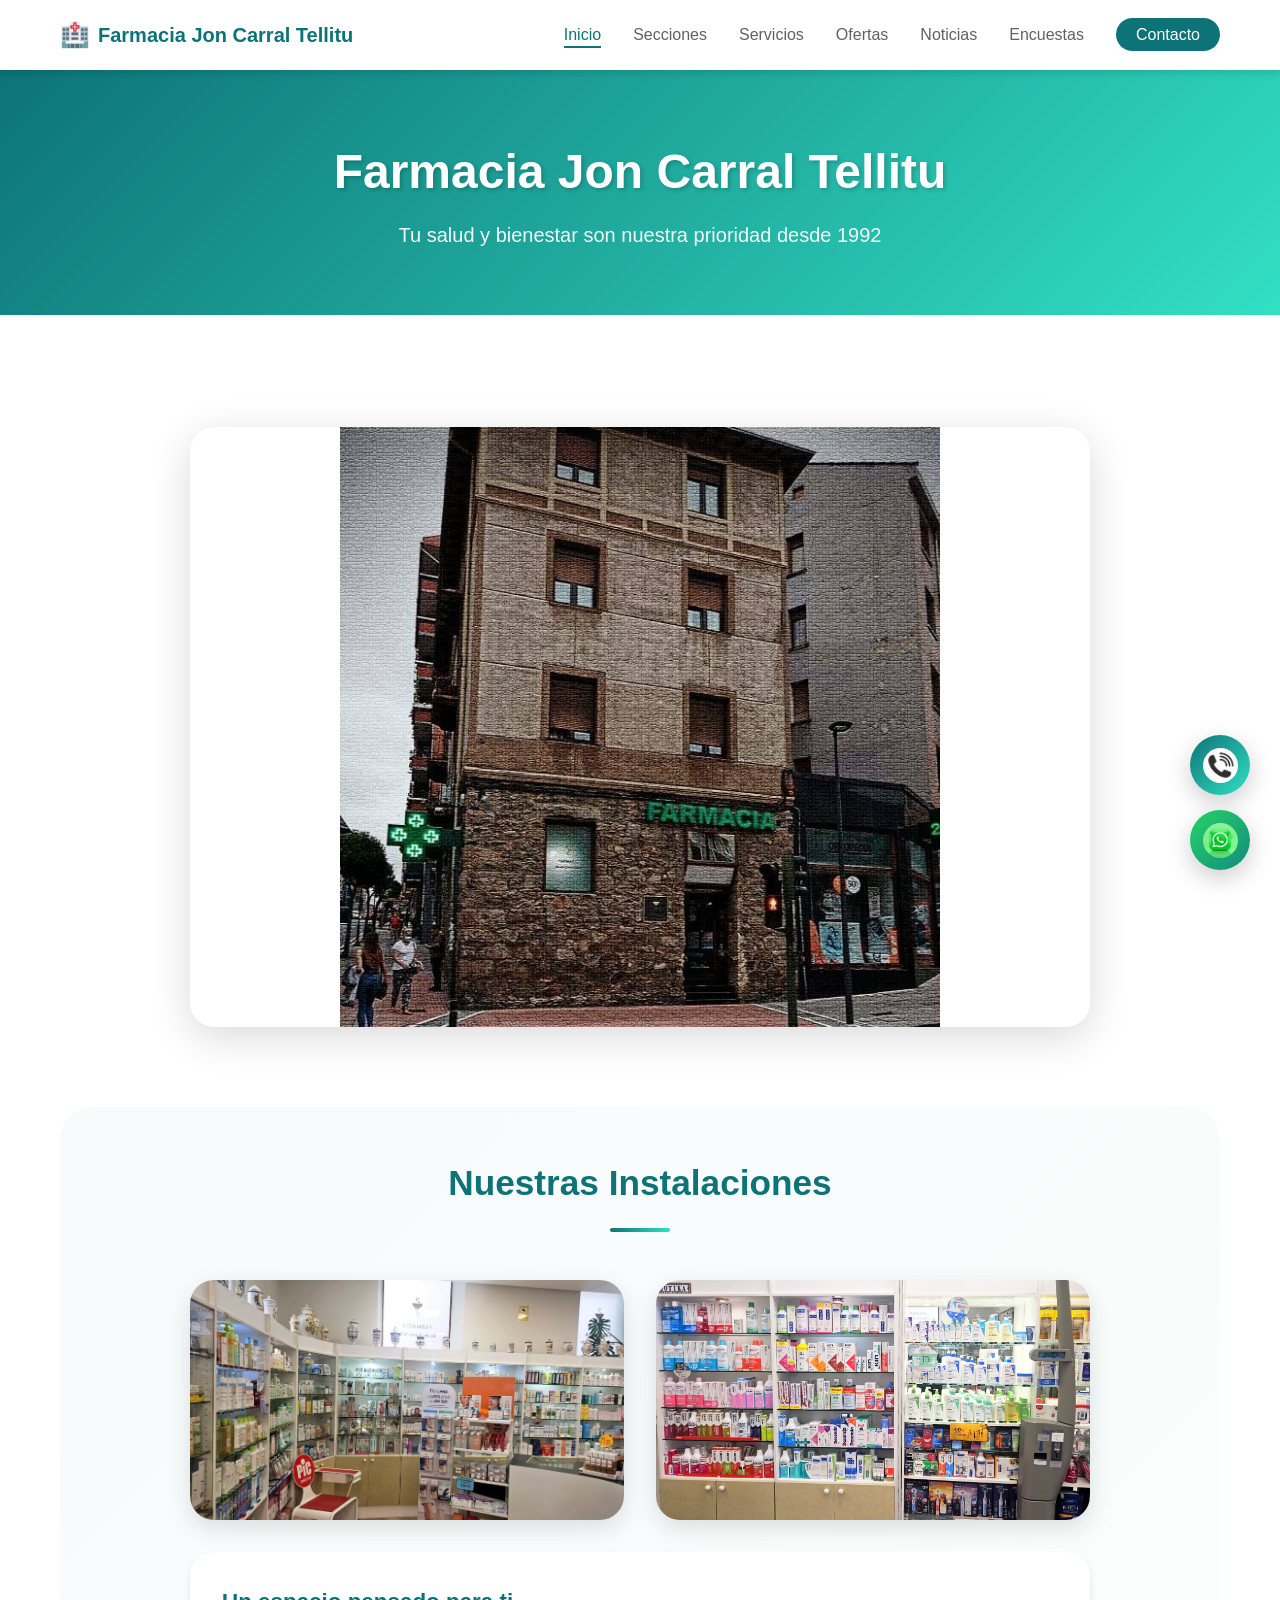
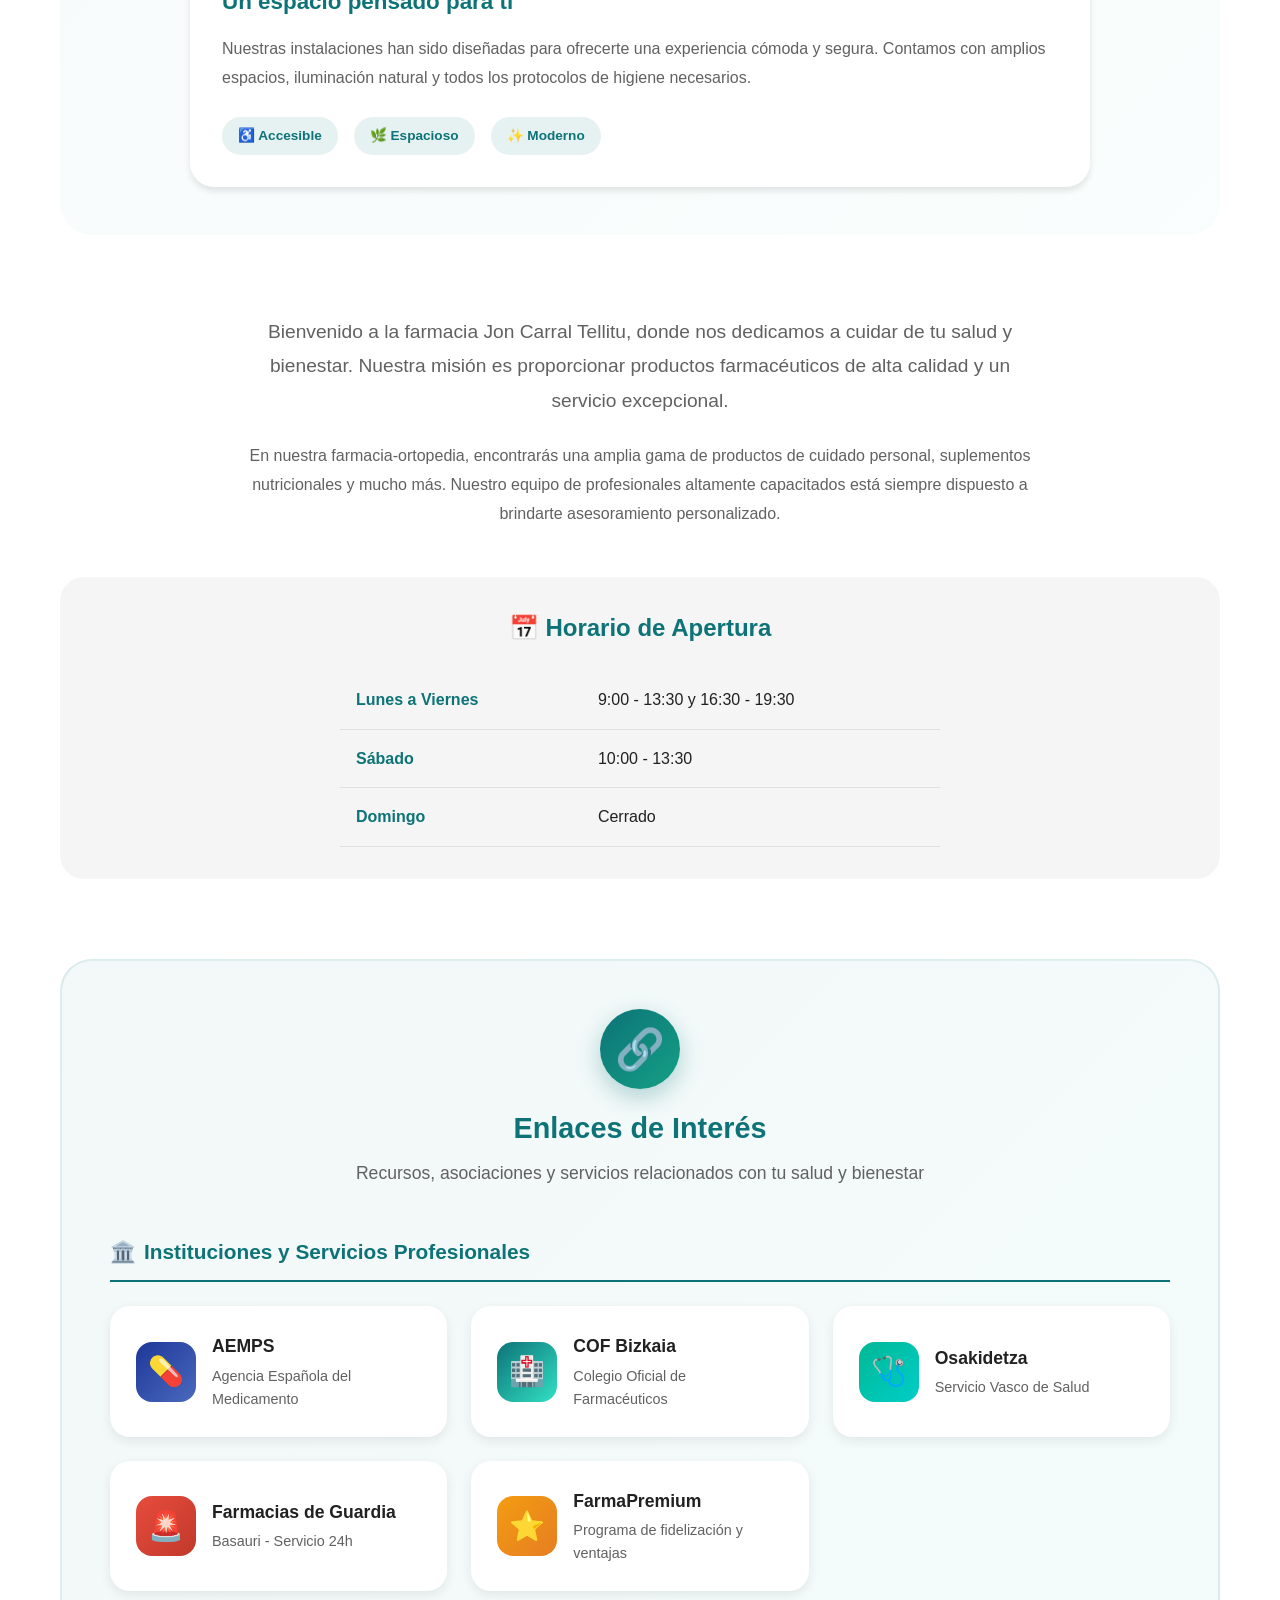
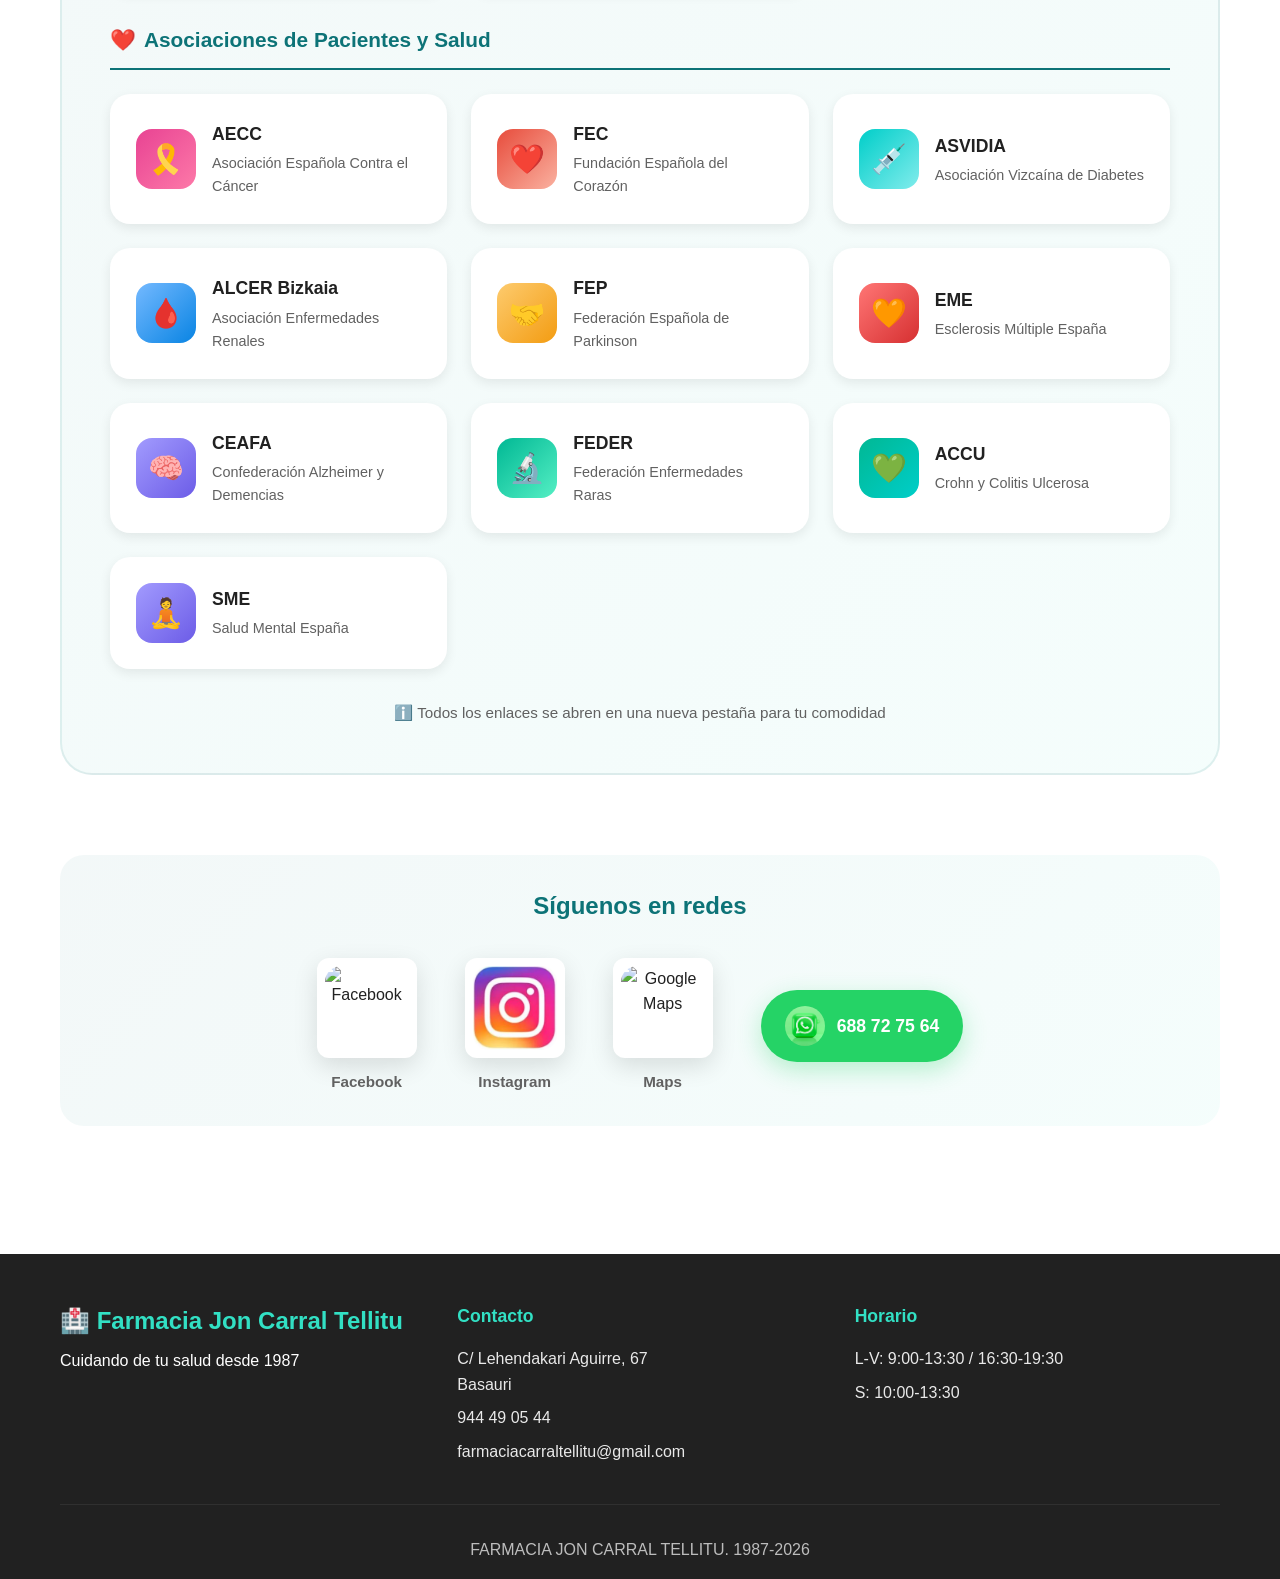
==== commit 3ff18733: "Update index.html" ====
--- a/index.html
+++ b/index.html
@@ -302,7 +302,7 @@
             <div class="footer-content">
                 <div>
                     <div class="footer-brand">🏥 Farmacia Jon Carral Tellitu</div>
-                    <p>Cuidando de tu salud desde 1992</p>
+                    <p>Cuidando de tu salud desde 1987</p>
                 </div>
                 <div class="footer-section">
                     <h4>Contacto</h4>
@@ -317,7 +317,7 @@
                 </div>
             </div>
             <div class="footer-bottom">
-                <p>FARMACIA JON CARRAL TELLITU. 1992-2026</p>
+                <p>FARMACIA JON CARRAL TELLITU. 1987-2026</p>
             </div>
         </div>
     </footer>
@@ -354,4 +354,4 @@
         });
     </script>
 </body>
-</html>+</html>
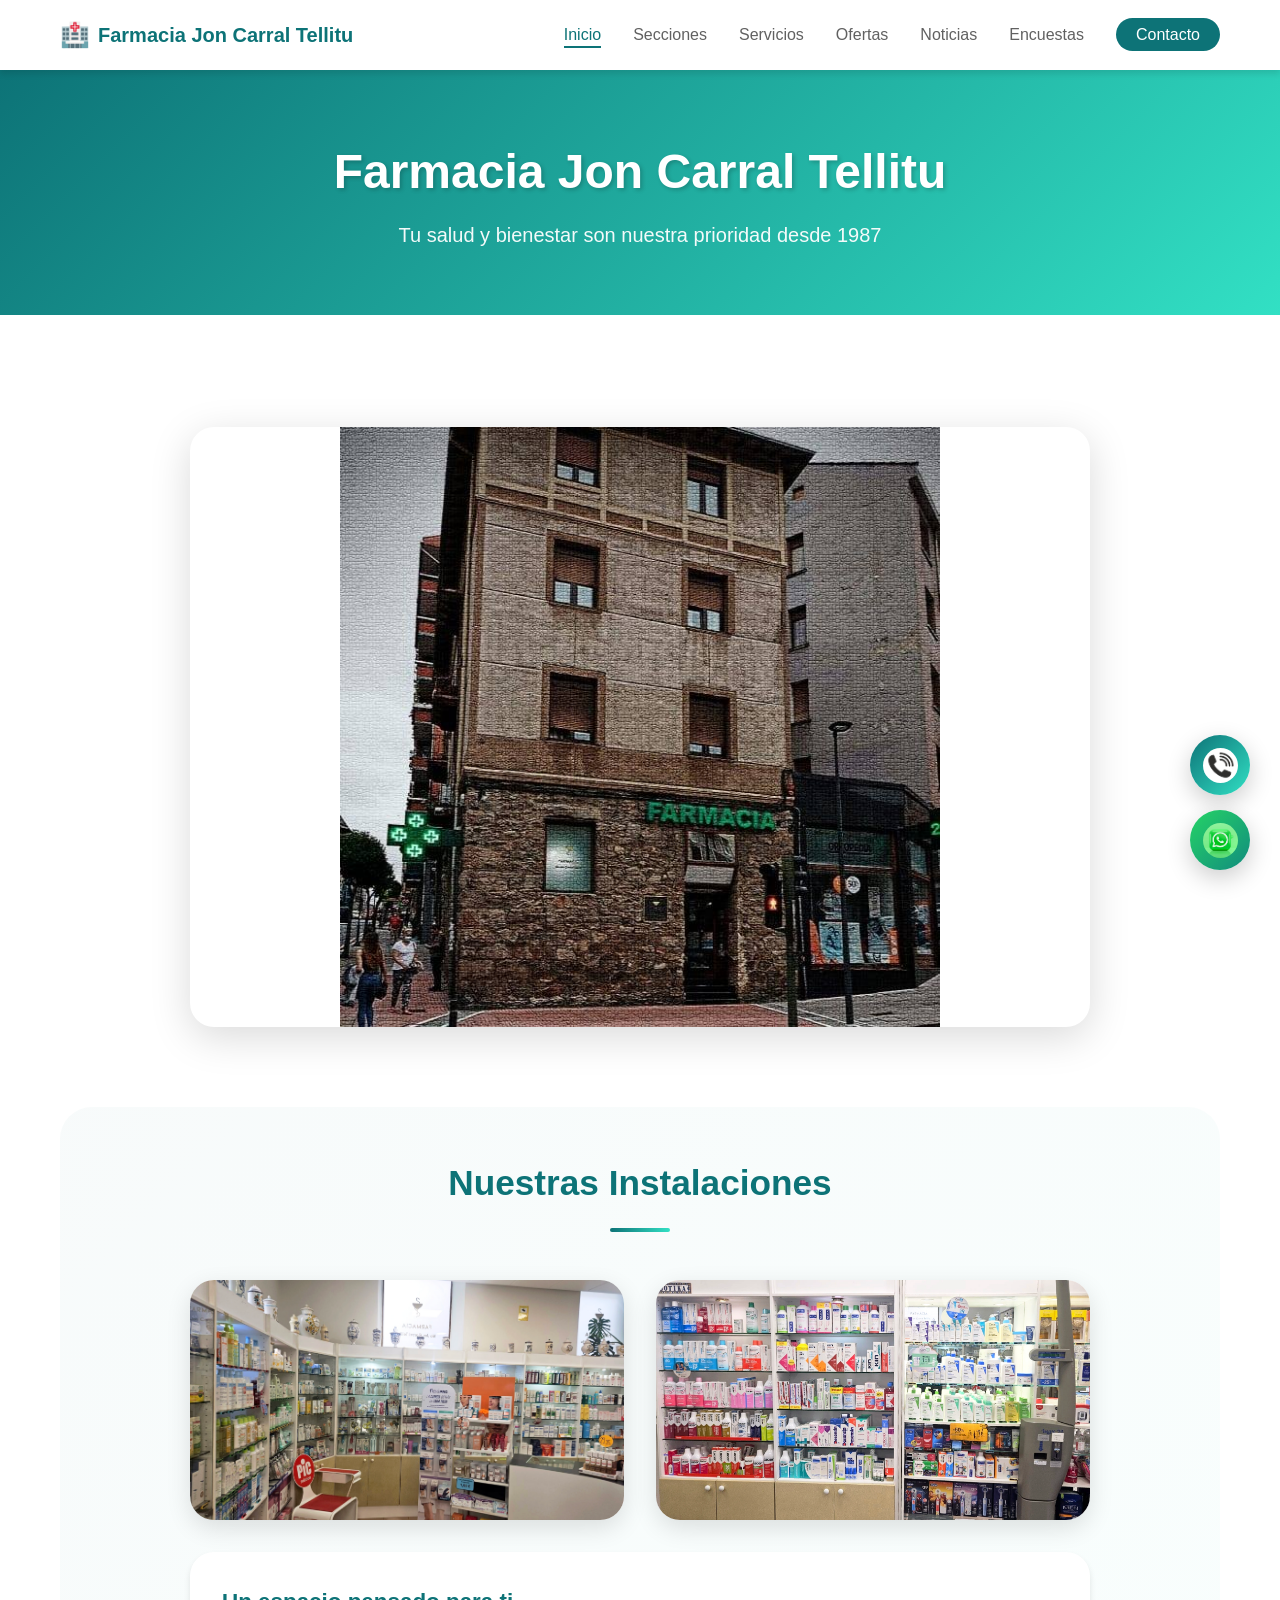
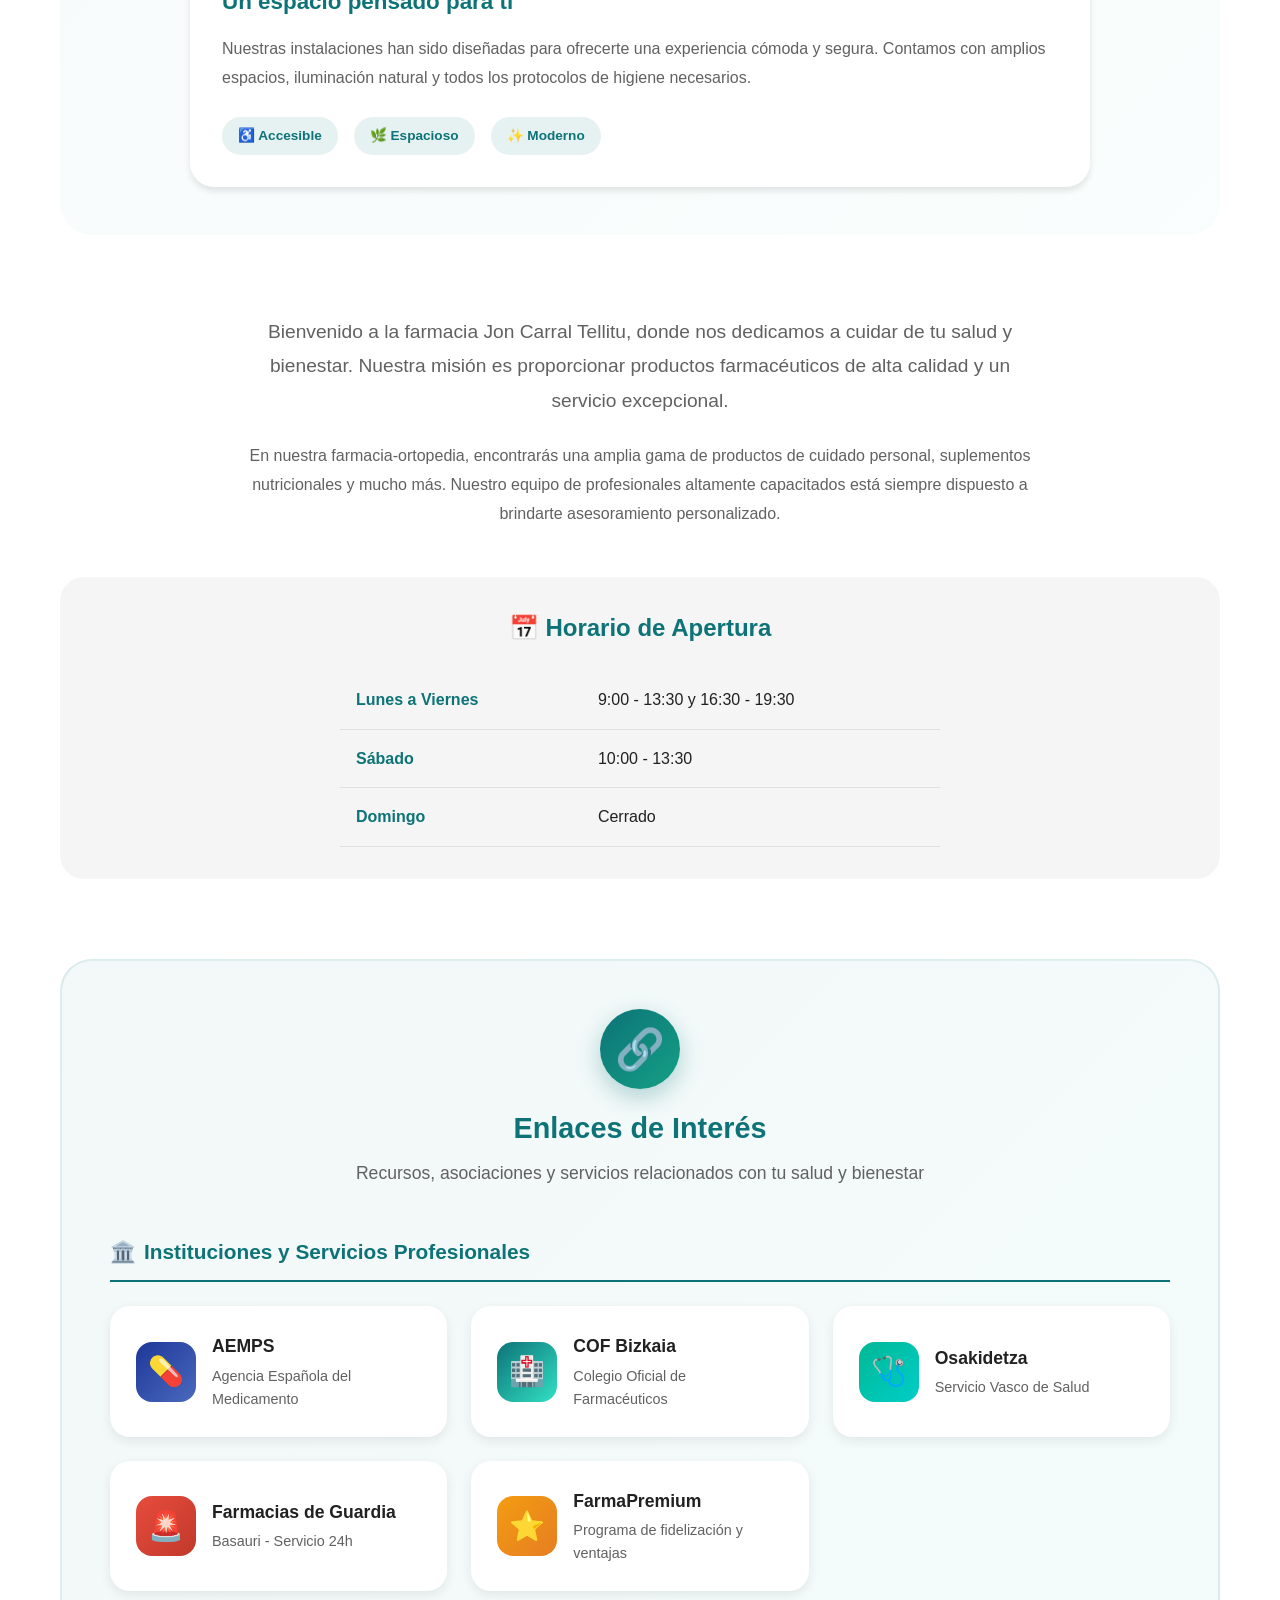
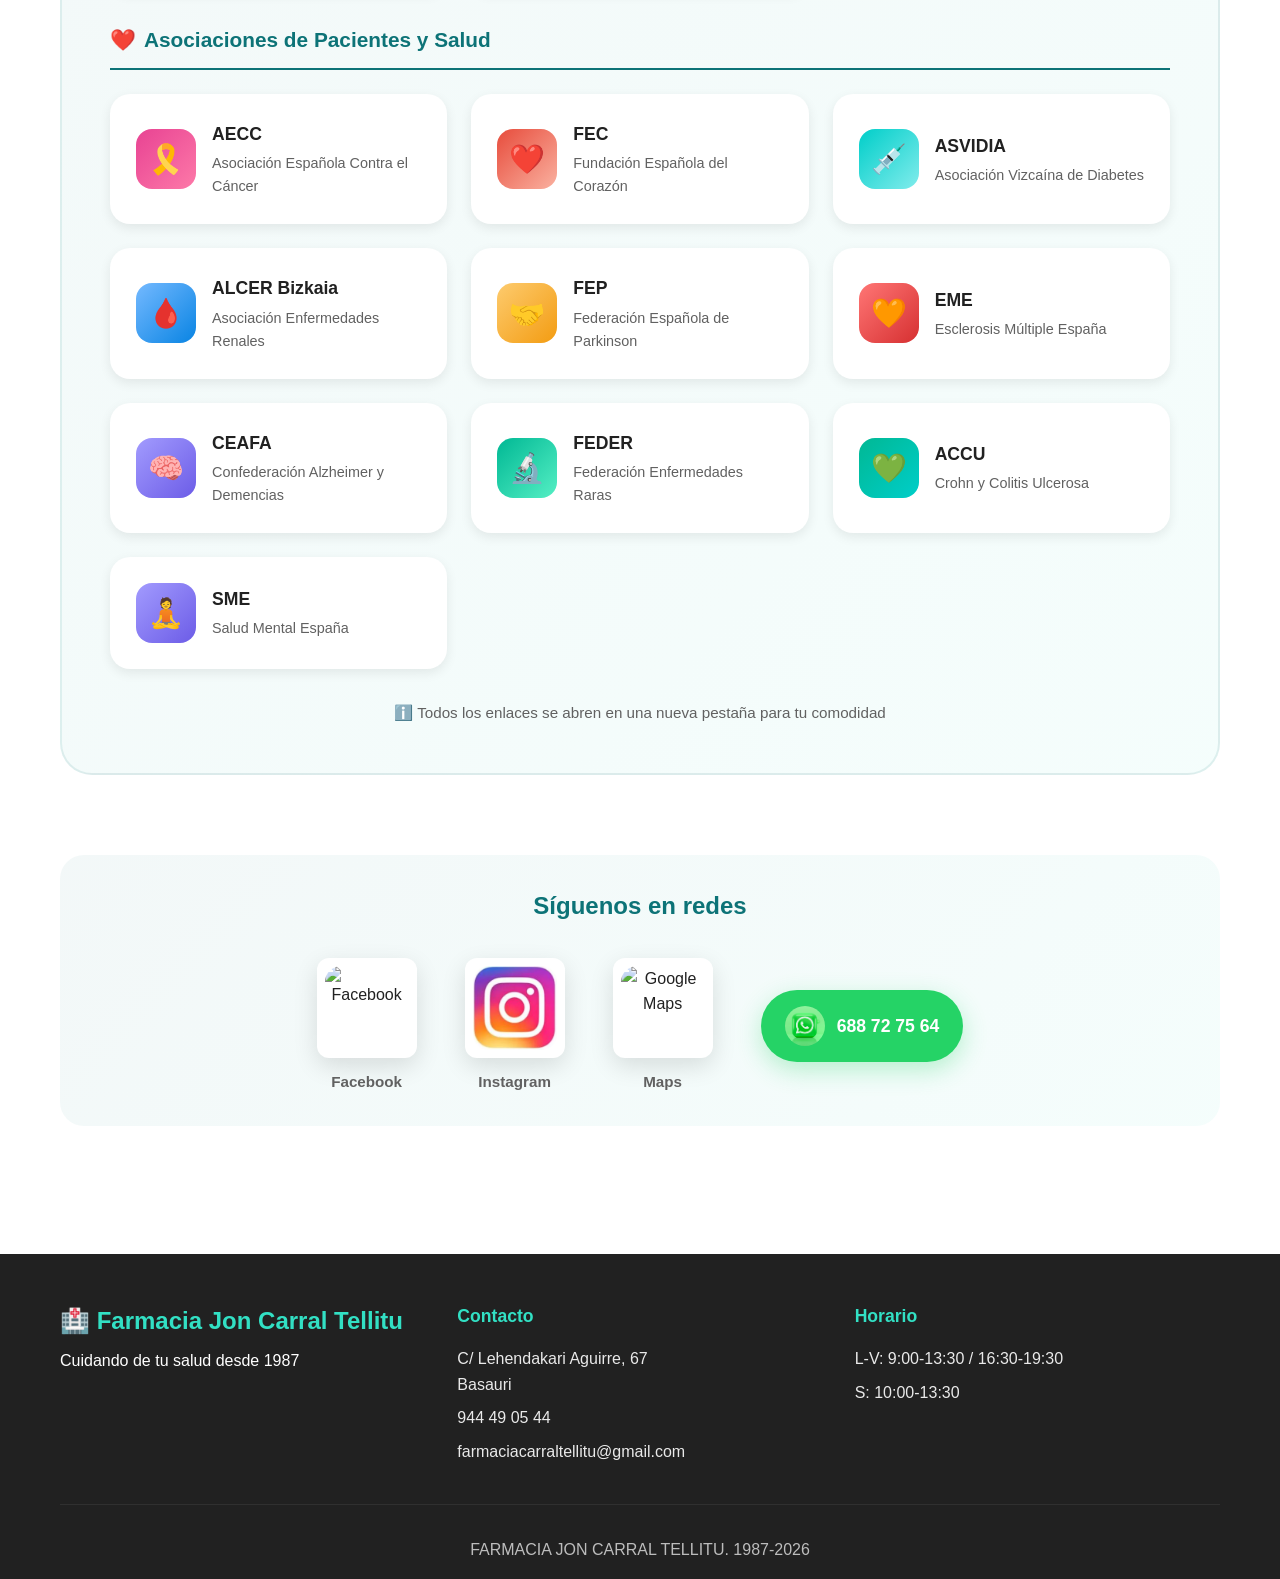
==== commit 4e8c86f4: "Update index.html" ====
--- a/index.html
+++ b/index.html
@@ -36,7 +36,7 @@
     <header class="page-header">
         <div class="container">
             <h1 class="page-title">Farmacia Jon Carral Tellitu</h1>
-            <p class="page-subtitle">Tu salud y bienestar son nuestra prioridad desde 1992</p>
+            <p class="page-subtitle">Tu salud y bienestar son nuestra prioridad desde 1987</p>
         </div>
     </header>
 
